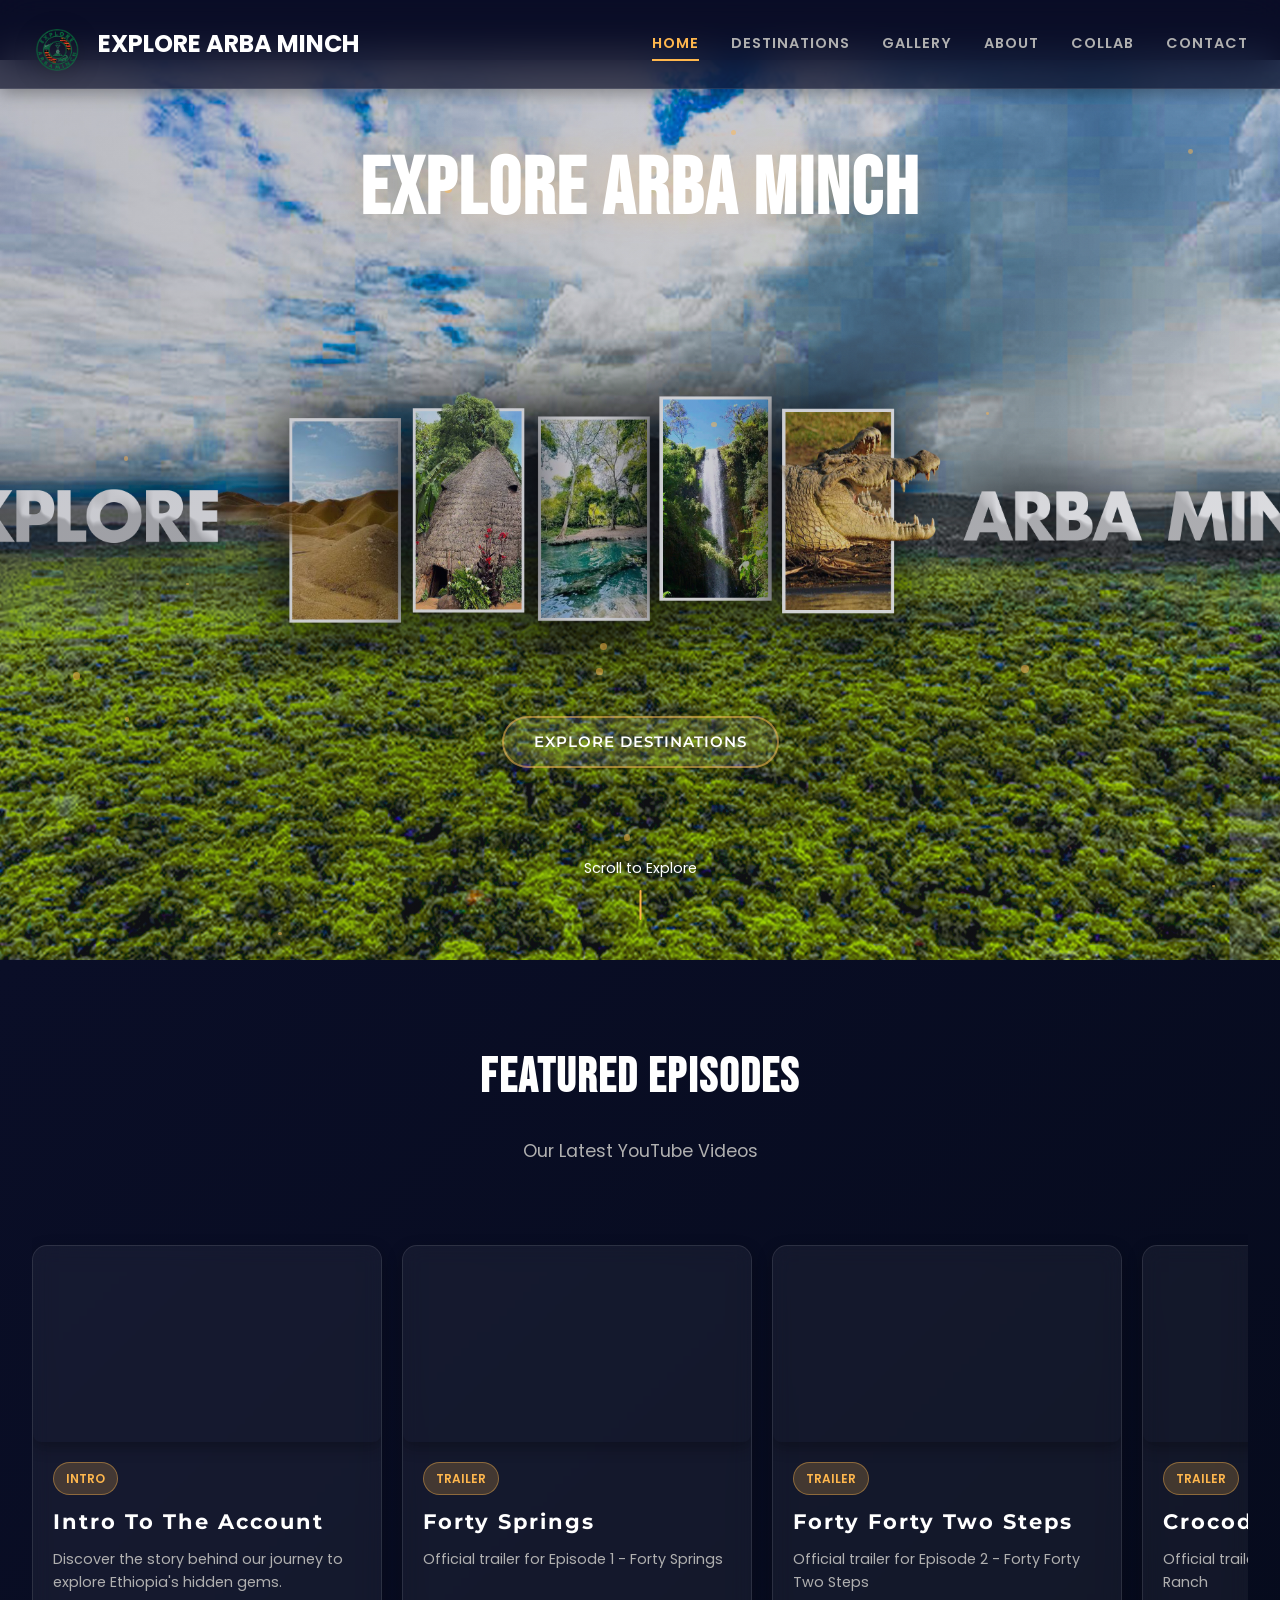
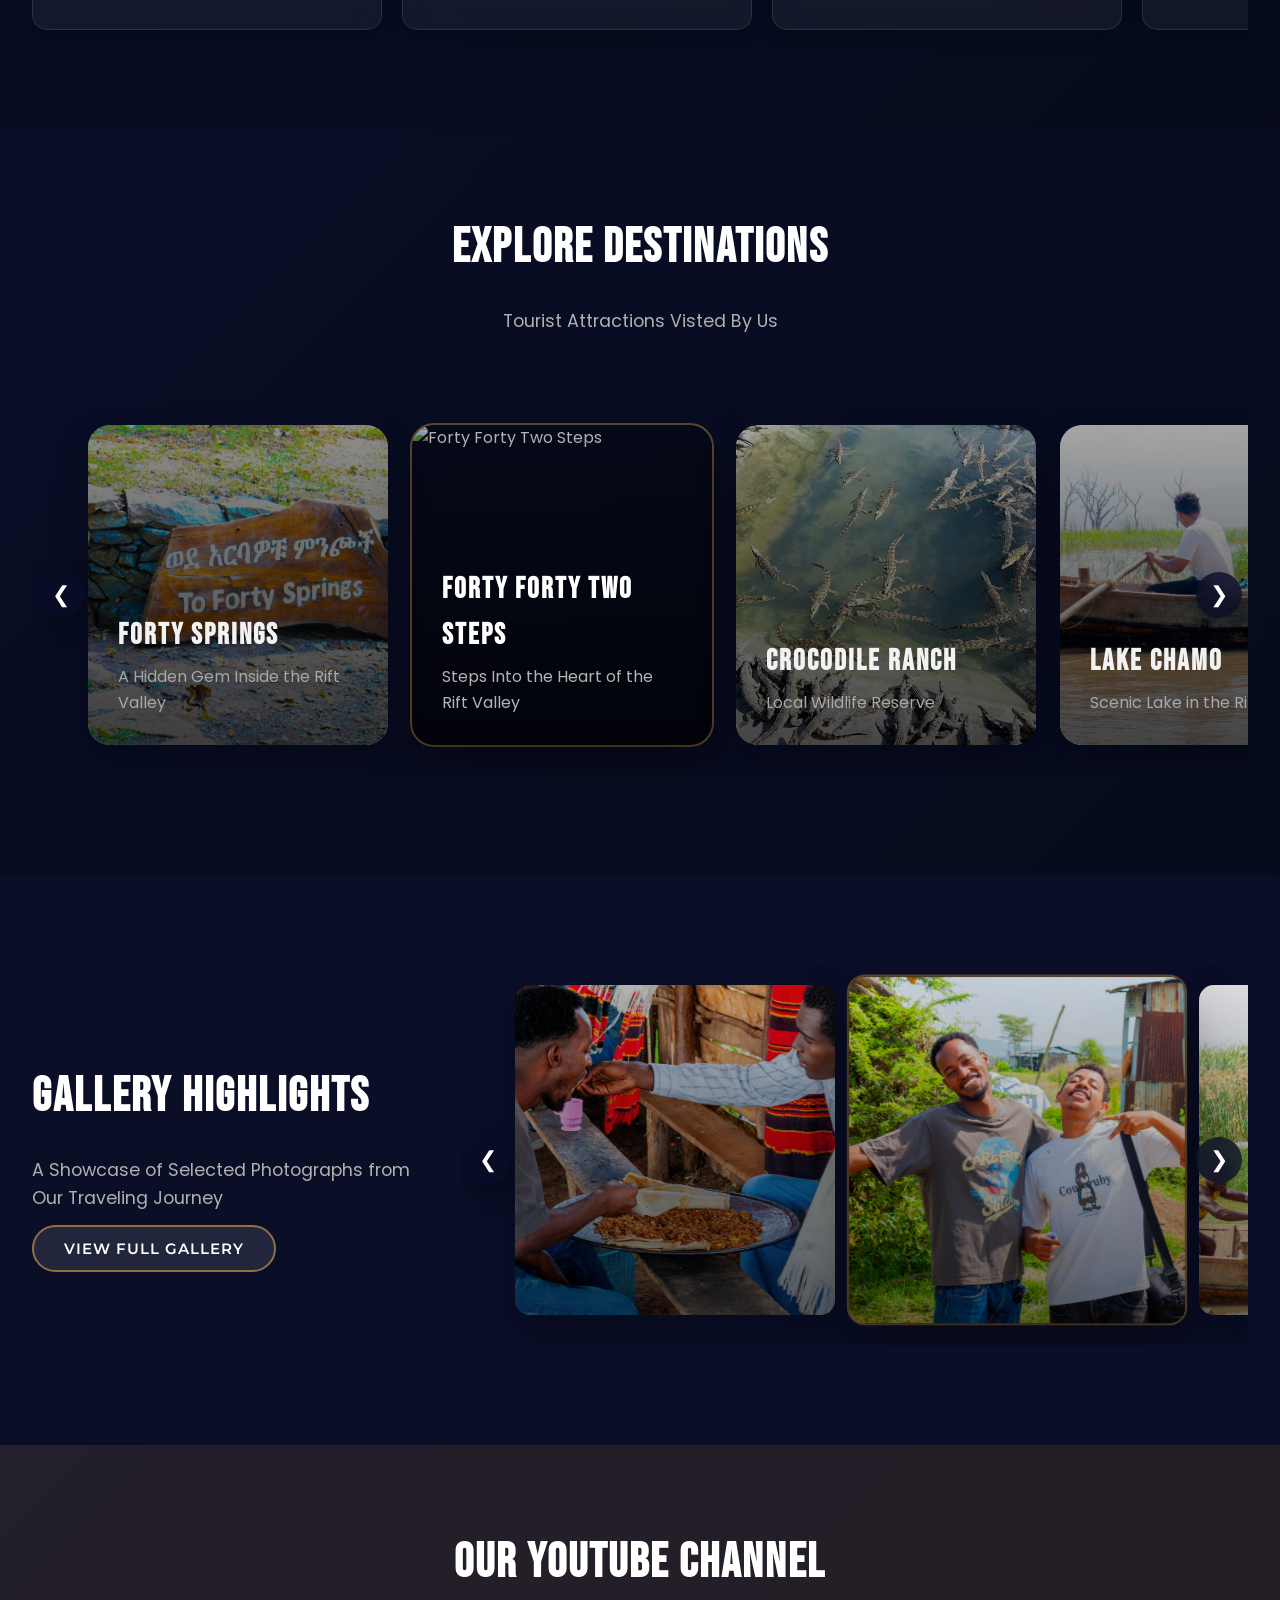
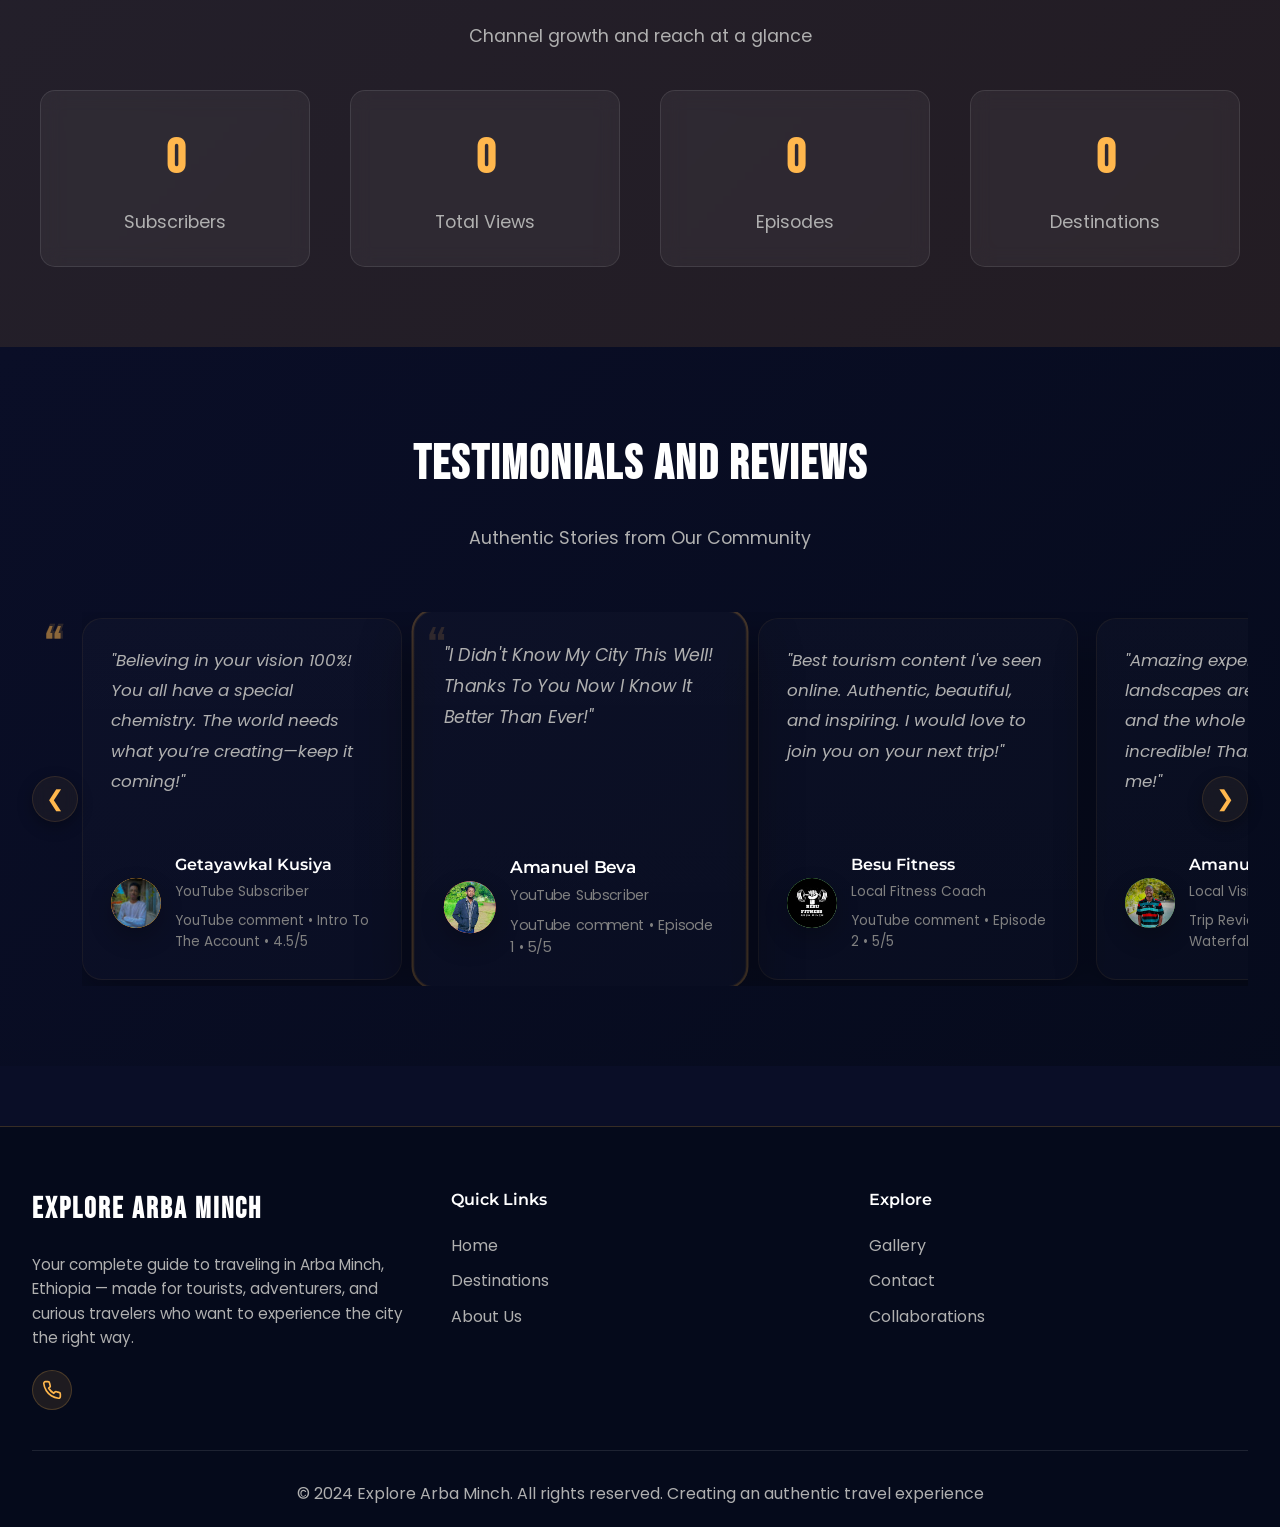
==== index.html @ 8d868759 "initial commit" ====
<!DOCTYPE html>
<html lang="en">
<head>
    <meta charset="UTF-8">
    <meta name="viewport" content="width=device-width, initial-scale=1.0">
    <title>Explore Arba Minch - Ethiopia's Hidden Paradise</title>
    <link href="https://fonts.googleapis.com/css2?family=Poppins:wght@300;400;500;600;700;800&family=Montserrat:wght@300;400;600;700;800&family=Bebas+Neue&display=swap" rel="stylesheet">
    <link rel="stylesheet" href="style.css">
</head>
<body>
    <!-- Navigation Bar -->
    <nav class="navbar">
        <div class="nav-container">
            <div class="nav-brand">
                <span class="brand-icon"><img src="images/logo.png" alt="Explore Arba Minch" class="brand-logo"></span>
                <span class="brand-text">Explore Arba Minch</span>
            </div>
            <div class="nav-menu" id="navMenu">
                <a href="index.html" class="nav-link active" data-page="home">Home</a>
                <a href="destinations.html" class="nav-link" data-page="destinations">Destinations</a>
                <a href="gallery.html" class="nav-link" data-page="gallery">Gallery</a>
                <a href="about.html" class="nav-link" data-page="about">About</a>
                <a href="collab.html" class="nav-link" data-page="collab">Collab</a>
                <a href="contact.html" class="nav-link" data-page="contact">Contact</a>
            </div>
            <div class="hamburger" id="hamburger">
                <span></span>
                <span></span>
                <span></span>
            </div>
        </div>
    </nav>

    <!-- Scroll Progress Bar -->
    <div class="scroll-progress"></div>

    <!-- Hero Section -->
    <section class="hero">
        <div class="hero-slideshow" id="heroSlideshow">
            <div class="hero-slide" style="background-image: url('images/bg.jpg');"></div>
        </div>
        <div class="hero-overlay"></div>
        <div class="hero-particles" id="particles"></div>
        <div class="hero-content">
            <h1 class="hero-title">EXPLORE ARBA MINCH</h1>
            <p class="hero-subtitle">Discover Ethiopia's Hidden Paradise</p>
            <div class="hero-buttons">
                <a href="destinations.html" class="btn btn-secondary">Explore Destinations</a>
            </div>
            <div class="scroll-indicator">
                <span>Scroll to Explore</span>
                <div class="scroll-arrow"></div>
            </div>
        </div>
    </section>

    <!-- Featured Episodes Section -->
    <section class="featured-episodes">
        <div class="section-header">
            <h2>Featured Episodes</h2>
            <p>Our Latest YouTube Videos</p>
        </div>
        <div class="episodes-carousel" id="episodesCarousel">
            <div class="episode-card">
                <div class="video-embed">
                    <iframe loading="lazy" src="https://www.youtube.com/embed/IT4nlXMEXCw?rel=0" title="Episode 1" frameborder="0" allow="accelerometer; autoplay; clipboard-write; encrypted-media; gyroscope; picture-in-picture" allowfullscreen></iframe>
                </div>
                <div class="episode-info">
                    <span class="badge">Intro</span>
                    <h3>Intro To The Account</h3>
                    <p>Discover the story behind our journey to explore Ethiopia's hidden gems.</p>
                </div>
            </div>
            <div class="episode-card">
                <div class="video-embed">
                    <iframe loading="lazy" src="https://www.youtube.com/embed/liPh8hTJEdg?rel=0" title="Episode 2" frameborder="0" allow="accelerometer; autoplay; clipboard-write; encrypted-media; gyroscope; picture-in-picture" allowfullscreen></iframe>
                </div>
                <div class="episode-info">
                    <span class="badge">Trailer</span>
                    <h3>Forty Springs</h3>
                    <p>Official trailer for Episode 1 - Forty Springs</p>
                </div>
            </div>
            <div class="episode-card">
                <div class="video-embed">
                    <iframe loading="lazy" src="https://www.youtube.com/embed/HHaPt8r_g3o?rel=0" title="Episode 3" frameborder="0" allow="accelerometer; autoplay; clipboard-write; encrypted-media; gyroscope; picture-in-picture" allowfullscreen></iframe>
                </div>
                <div class="episode-info">
                    <span class="badge">Trailer</span>
                    <h3>Forty Forty Two Steps</h3>
                    <p>Official trailer for Episode 2 - Forty Forty Two Steps</p>
                </div>
            </div>
            <div class="episode-card">
                <div class="video-embed">
                    <iframe loading="lazy" src="https://www.youtube.com/embed/gLgspNyh8-A?rel=0" title="Episode 4" frameborder="0" allow="accelerometer; autoplay; clipboard-write; encrypted-media; gyroscope; picture-in-picture" allowfullscreen></iframe>
                </div>
                <div class="episode-info">
                    <span class="badge">Trailer</span>
                    <h3>Crocodile Ranch</h3>
                    <p>Official trailer for Episode 3 - Crocodile Ranch</p>
                </div>
            </div>
        </div>
    </section>

    <!-- Destinations Preview Section -->
    <section class="destinations-preview">
        <div class="section-header">
            <h2>Explore Destinations</h2>
            <p>Tourist Attractions Visted By Us</p>
        </div>
        <div class="destinations-viewport">
            <button class="destination-nav destination-nav-prev" id="destinationPrev" aria-label="Previous destination">&#10094;</button>
            <div class="destinations-grid" id="destinationsGrid">
                <a href="destinations.html#forty-springs" class="destination-card" data-destination="Forty-Springs">
                    <div class="destination-image">
                        <img src="/images/ep1.jpg" alt="Forty Springs">
                    </div>
                    <div class="destination-overlay">
                        <h3>Forty Springs</h3>
                        <p>A Hidden Gem Inside the Rift Valley</p>
                    </div>
                </a>
                <a href="destinations.html#forty-forty-two-steps" class="destination-card" data-destination="Forty-Forty-Two-Steps">
                    <div class="destination-image">
                        <img src="/images/ep2.jpg" alt="Forty Forty Two Steps">
                    </div>
                    <div class="destination-overlay">
                        <h3>Forty Forty Two Steps</h3>
                        <p>Steps Into the Heart of the Rift Valley</p>
                    </div>
                </a>
                <a href="destinations.html#crocodile-ranch" class="destination-card" data-destination="crocodile-ranch">
                    <div class="destination-image">
                        <img src="/images/ep3.jpg" alt="Crocodile Ranch">
                    </div>
                    <div class="destination-overlay">
                        <h3>Crocodile Ranch</h3>
                        <p>Local Wildlife Reserve</p>
                    </div>
                </a>
                <a href="destinations.html#lake-chamo" class="destination-card" data-destination="lake-chamo">
                    <div class="destination-image">
                        <img src="/images/ep4.jpg" alt="Lake Chamo">
                    </div>
                    <div class="destination-overlay">
                        <h3>Lake Chamo</h3>
                        <p>Scenic Lake in the Rift Valley</p>
                    </div>
                </a>
                <a href="destinations.html#dorsso-waterfall" class="destination-card" data-destination="dorsso-waterfall">
                    <div class="destination-image">
                        <img src="/images/ep5.jpg" alt="Dorsso Waterfall">
                    </div>
                    <div class="destination-overlay">
                        <h3>Dorsso Waterfall</h3>
                        <p>Breathtaking Waterfall in the Rift Valley</p>
                    </div>
                </a>
                <div class="destination-card destination-coming-soon" data-destination="coming-soon">
                    <div class="destination-image destination-coming-soon-inner">
                        <div class="coming-soon-badge">Coming Soon</div>
                        <h3>New Destinations</h3>
                        <p>More places are being explored and added next.</p>
                    </div>
                </div>
            </div>
            <button class="destination-nav destination-nav-next" id="destinationNext" aria-label="Next destination">&#10095;</button>
        </div>
    </section>

    <!-- Gallery Preview Section -->
    <section class="gallery-preview">
        <div class="gallery-preview-layout">
            <div class="gallery-preview-copy">
                <div class="section-header section-header-left">
                    <h2>Gallery Highlights</h2>
                    <p>A Showcase of Selected Photographs from Our Traveling Journey</p>
                </div>
                <div class="gallery-link gallery-link-left">
                    <a href="gallery.html" class="btn btn-secondary">View Full Gallery</a>
                </div>
            </div>
            <div class="gallery-viewport">
                <button class="gallery-nav gallery-nav-prev" id="galleryPrev" aria-label="Previous photo">&#10094;</button>
                <div class="gallery-showcase" id="galleryShowcase">
                    <div class="gallery-item">
                        <img src="/images/gallery/a.jpg" alt="Gallery 1">
                    </div>
                    <div class="gallery-item">
                        <img src="/images/gallery/b.jpg" alt="Gallery 2">
                    </div>
                    <div class="gallery-item">
                        <img src="/images/gallery/c.jpg" alt="Gallery 3">
                    </div>
                    <div class="gallery-item">
                        <img src="/images/gallery/d.jpg" alt="Gallery 4">
                    </div>
                    <div class="gallery-item">
                        <img src="/images/gallery/e.jpg" alt="Gallery 5">
                    </div>
                    <div class="gallery-item">
                        <img src="/images/gallery/f.jpg" alt="Gallery 6">
                    </div>
                    <div class="gallery-item">
                        <img src="/images/gallery/g.jpg" alt="Gallery 7">
                    </div>
                    <div class="gallery-item">
                        <img src="/images/gallery/h.jpg" alt="Gallery 8">
                    </div>
                    <div class="gallery-item">
                        <img src="/images/gallery/i.jpg" alt="Gallery 9">
                    </div>
                    <div class="gallery-item">
                        <img src="/images/gallery/j.jpg" alt="Gallery 10">
                    </div>
                </div>
                <button class="gallery-nav gallery-nav-next" id="galleryNext" aria-label="Next photo">&#10095;</button>
            </div>
        </div>
    </section>

    <!-- Stats Section -->
    <section class="stats">
        <div class="section-header">
            <h2>Our YouTube Channel</h2>
            <p>Channel growth and reach at a glance</p>
        </div>
        <div class="stats-container">
            <div class="stat-card">
                <div class="stat-number" data-target="393">0</div>
                <p>Subscribers</p>
            </div>
            <div class="stat-card">
                <div class="stat-number" data-target="4811">0</div>
                <p>Total Views</p>
            </div>
            <div class="stat-card">
                <div class="stat-number" data-target="3">0</div>
                <p>Episodes</p>
            </div>
            <div class="stat-card">
                <div class="stat-number" data-target="3">0</div>
                <p>Destinations</p>
            </div>
        </div>
    </section>

    <!-- Testimonials Section -->
    <section class="testimonials">
        <div class="section-header">
            <h2>Testimonials and Reviews</h2>
            <p>Authentic Stories from Our Community</p>
        </div>
        <div class="testimonials-viewport">
            <button class="testimonials-nav testimonials-nav-prev" id="testimonialsPrev" aria-label="Previous testimonial">&#10094;</button>
            <div class="testimonials-carousel" id="testimonialsCarousel">
                <div class="testimonial-card">
                    <div class="testimonial-content">
                        <p>"Believing in your vision 100%! You all have a special chemistry. The world needs what you’re creating—keep it coming!"</p>
                    </div>
                    <div class="testimonial-author">
                        <div class="author-avatar avatar-gold">
                            <img src="/images/authors/c1.jpg" alt="Getayawkal Kusiya" class="author-photo" onerror="this.style.display='none'">
                        </div>
                        <div class="author-info">
                            <h4>Getayawkal Kusiya</h4>
                            <span class="author-role">YouTube Subscriber</span>
                            <span class="testimonial-meta">YouTube comment • Intro To The Account • 4.5/5</span>
                        </div>
                    </div>
                </div>
                <div class="testimonial-card">
                    <div class="testimonial-content">
                        <p>"I Didn't Know My City This Well! Thanks To You Now I Know It Better Than Ever!"</p>
                    </div>
                    <div class="testimonial-author">
                        <div class="author-avatar avatar-coral">
                            <img src="/images/authors/c2.jpg" alt="Amanuel Beva" class="author-photo" onerror="this.style.display='none'">
                        </div>
                        <div class="author-info">
                            <h4>Amanuel Beva</h4>
                            <span class="author-role">YouTube Subscriber</span>
                            <span class="testimonial-meta">YouTube comment • Episode 1 • 5/5</span>
                        </div>
                    </div>
                </div>
                <div class="testimonial-card">
                    <div class="testimonial-content">
                        <p>"Best tourism content I've seen online. Authentic, beautiful, and inspiring. I would love to join you on your next trip!"</p>
                    </div>
                    <div class="testimonial-author">
                        <div class="author-avatar avatar-green">
                            <img src="/images/authors/c3.jpg" alt="Besu Fitness" class="author-photo" onerror="this.style.display='none'">
                        </div>
                        <div class="author-info">
                            <h4>Besu Fitness</h4>
                            <span class="author-role">Local Fitness Coach</span>
                            <span class="testimonial-meta">YouTube comment • Episode 2 • 5/5</span>
                        </div>
                    </div>
                </div>
            <div class="testimonial-card">
                    <div class="testimonial-content">
                        <p>"Amazing experience! The landscapes are breathtaking and the whole vibe was incredible! Thanks for having me!"</p>
                    </div>
                    <div class="testimonial-author">
                        <div class="author-avatar avatar-green">
                            <img src="/images/authors/c4.jpg" alt="Amanuel Paulos" class="author-photo" onerror="this.style.display='none'">
                        </div>
                        <div class="author-info">
                            <h4>Amanuel Paulos</h4>
                            <span class="author-role">Local Visitor</span>
                            <span class="testimonial-meta">Trip Review • Dorsso Waterfall • 5/5</span>
                        </div>
                    </div>
                </div>
                <div class="testimonial-card">
                    <div class="testimonial-content">
                        <p>"A Trip worth my time and money! The food, the snacks, the photos, the people, the place and everything else was perfect! Thanks for the amazing experience!"</p>
                    </div>
                    <div class="testimonial-author">
                        <div class="author-avatar avatar-green">
                            <img src="/images/authors/c5.jpg" alt="Tarikua Mored" class="author-photo" onerror="this.style.display='none'">
                        </div>
                        <div class="author-info">
                            <h4>Tarikua Mored</h4>
                            <span class="author-role">Local Visitor</span>
                            <span class="testimonial-meta">Trip Review • Dorsso Waterfall • 5/5</span>
                        </div>
                    </div>
                </div>
                <div class="testimonial-card">
                    <div class="testimonial-content">
                        <p>and many more</p>
                    </div>
                </div>
                </div>
            <button class="testimonials-nav testimonials-nav-next" id="testimonialsNext" aria-label="Next testimonial">&#10095;</button>
        </div>
    </section>

    <!-- Footer -->
    <footer class="footer">
        <div class="footer-content">
            <div class="footer-section">
                <h3>Explore Arba Minch</h3>
                <p>Your complete guide to traveling in Arba Minch, Ethiopia — made for tourists, adventurers, and curious travelers who want to experience the city the right way.</p>
                <div class="social-icons">
                    <a href="tel:+251936913118" class="social-icon" aria-label="Phone" title="Phone">
                        <svg viewBox="0 0 24 24" fill="none" stroke="currentColor" stroke-width="2">
                            <path d="M22 16.92v3a2 2 0 01-2.18 2 19.79 19.79 0 01-8.63-3.07 19.5 19.5 0 01-6-6 19.79 19.79 0 01-3.07-8.67A2 2 0 014.11 2h3a2 2 0 012 1.72 12.84 12.84 0 00.7 2.81 2 2 0 01-.45 2.11L8.09 9.91a16 16 0 006 6l1.27-1.27a2 2 0 012.11-.45 12.84 12.84 0 002.81.7A2 2 0 0122 16.92z"></path>
                        </svg>
                    </a>
                </div>
            </div>
            <div class="footer-section">
                <h4>Quick Links</h4>
                <ul>
                    <li><a href="index.html">Home</a></li>
                    <li><a href="destinations.html">Destinations</a></li>
                    <li><a href="about.html">About Us</a></li>
                </ul>
            </div>
            <div class="footer-section">
                <h4>Explore</h4>
                <ul>
                    <li><a href="gallery.html">Gallery</a></li>
                    <li><a href="contact.html">Contact</a></li>
                    <li><a href="collab.html">Collaborations</a></li>
                </ul>
            </div>
            <!-- Newsletter removed -->
        </div>
        <div class="footer-bottom">
            <p>&copy; 2024 Explore Arba Minch. All rights reserved. Creating an authentic travel experience</p>
        </div>
    </footer>

    <script src="script.js"></script>
</body>
</html>
---- style.css ----
/* ===========================
   GLOBAL STYLES & VARIABLES
   =========================== */

* {
    margin: 0;
    padding: 0;
    box-sizing: border-box;
}

:root {
    --primary-color: #FFB74D;
    --secondary-color: #FF9800;
    --accent-color: #FFD54F;
    --dark-bg: #0a0e27;
    --darker-bg: #050a1a;
    --card-bg: rgba(255, 255, 255, 0.05);
    --card-border: rgba(255, 255, 255, 0.1);
    --text-primary: #ffffff;
    --text-secondary: #b0b0b0;
    --text-muted: #808080;
    --shadow-sm: 0 5px 15px rgba(0, 0, 0, 0.3);
    --shadow-md: 0 10px 30px rgba(0, 0, 0, 0.4);
    --shadow-lg: 0 20px 50px rgba(0, 0, 0, 0.5);
    --glow-sm: 0 0 10px rgba(255, 183, 77, 0.3);
    --glow-md: 0 0 20px rgba(255, 183, 77, 0.5);
}

html {
    scroll-behavior: smooth;
}

body {
    font-family: 'Poppins', sans-serif;
    background-color: var(--dark-bg);
    color: var(--text-primary);
    overflow-x: hidden;
    line-height: 1.6;
}

/* ===========================
   TYPOGRAPHY
   =========================== */

h1, h2, h3 {
    font-family: 'Bebas Neue', serif;
    font-weight: 700;
    letter-spacing: 2px;
}

h1 {
    font-size: 4rem;
    text-transform: uppercase;
}

h2 {
    font-size: 3rem;
    text-transform: uppercase;
}

h3 {
    font-size: 1.8rem;
}

h4, h5, h6 {
    font-family: 'Montserrat', sans-serif;
    font-weight: 600;
}

p {
    font-family: 'Poppins', sans-serif;
    font-size: 1rem;
    color: var(--text-secondary);
}

/* ===========================
   BUTTONS
   =========================== */

.btn {
    padding: 12px 30px;
    border: none;
    border-radius: 50px;
    font-weight: 600;
    cursor: pointer;
    transition: all 0.3s ease;
    font-family: 'Montserrat', sans-serif;
    font-size: 0.95rem;
    text-transform: uppercase;
    letter-spacing: 1px;
    text-decoration: none;
}

.btn-primary {
    background: linear-gradient(135deg, var(--primary-color), var(--secondary-color));
    color: #000;
    box-shadow: var(--glow-md);
}

.btn-primary:hover {
    transform: translateY(-2px);
    box-shadow: 0 0 30px rgba(255, 183, 77, 0.7);
}

.btn-secondary {
    background: rgba(255, 255, 255, 0.1);
    color: var(--text-primary);
    border: 2px solid rgba(255, 183, 77, 0.5);
    backdrop-filter: blur(10px);
}

.btn-secondary:hover {
    background: rgba(255, 183, 77, 0.2);
    border-color: var(--primary-color);
    box-shadow: var(--glow-md);
}

.btn-large {
    padding: 15px 40px;
    font-size: 1.1rem;
}

/* ===========================
   NAVIGATION BAR
   =========================== */

.navbar {
    position: fixed;
    top: 0;
    left: 0;
    right: 0;
    z-index: 1000;
    background: rgba(10, 14, 39, 0.7);
    backdrop-filter: blur(20px);
    border-bottom: 1px solid rgba(255, 255, 255, 0.1);
    transition: all 0.3s ease;
    box-shadow: var(--shadow-sm);
}

.navbar.scroll-active {
    background: rgba(10, 14, 39, 0.9);
    box-shadow: var(--shadow-md);
    padding: 10px 0;
}

.nav-container {
    max-width: 1400px;
    margin: 0 auto;
    padding: 1rem 2rem;
    display: flex;
    justify-content: space-between;
    align-items: center;
}

.nav-brand {
    display: flex;
    align-items: center;
    gap: 10px;
    font-size: 1.5rem;
    font-weight: 700;
    color: var(--text-primary);
    text-transform: uppercase;
}

.brand-icon {
    display: flex;
    align-items: center;
    justify-content: center;
    flex-shrink: 0;
    width: 56px;
    height: 56px;
}

.brand-logo {
    display: block;
    width: 56px;
    height: 56px;
    object-fit: contain;
    transition: transform 0.3s ease, filter 0.3s ease;
    transform-origin: center;
    filter: drop-shadow(0 4px 12px rgba(0, 0, 0, 0.45));
}

.nav-brand:hover .brand-logo {
    transform: scale(1.08);
    filter: drop-shadow(0 0 14px rgba(255, 183, 77, 0.55));
}

.brand-text {
    line-height: 1;
    display: inline-flex;
    align-items: center;
}

.nav-menu {
    display: flex;
    gap: 2rem;
    list-style: none;
}

.nav-link {
    color: var(--text-secondary);
    text-decoration: none;
    font-weight: 600;
    font-size: 0.9rem;
    transition: all 0.3s ease;
    text-transform: uppercase;
    letter-spacing: 1px;
    position: relative;
}

.nav-link::after {
    content: '';
    position: absolute;
    bottom: -5px;
    left: 0;
    width: 0;
    height: 2px;
    background: var(--primary-color);
    transition: width 0.3s ease;
}

.nav-link:hover::after,
.nav-link.active::after {
    width: 100%;
}

.nav-link:hover,
.nav-link.active {
    color: var(--primary-color);
}

.hamburger {
    display: none;
    flex-direction: column;
    cursor: pointer;
    gap: 5px;
}

.hamburger span {
    width: 25px;
    height: 3px;
    background: var(--text-primary);
    border-radius: 3px;
    transition: all 0.3s ease;
}

.hamburger.active span:nth-child(1) {
    transform: rotate(45deg) translateY(10px);
}

.hamburger.active span:nth-child(2) {
    opacity: 0;
}

.hamburger.active span:nth-child(3) {
    transform: rotate(-45deg) translateY(-10px);
}

/* ===========================
   SCROLL PROGRESS
   =========================== */

.scroll-progress {
    position: fixed;
    top: 0;
    left: 0;
    height: 3px;
    background: linear-gradient(90deg, var(--primary-color), var(--secondary-color));
    width: 0%;
    z-index: 999;
    transition: width 0.2s ease;
    box-shadow: var(--glow-md);
}

/* ===========================
   HERO SECTION
   =========================== */

.hero {
    position: relative;
    height: 100vh;
    display: flex;
    align-items: center;
    justify-content: center;
    overflow: hidden;
    margin-top: 60px;
}

.hero-slideshow {
    position: absolute;
    width: 100%;
    height: 100%;
    top: 0;
    left: 0;
    z-index: -2;
}

.hero-slide {
    position: absolute;
    width: 100%;
    height: 100%;
    background-size: cover;
    background-position: center;
    opacity: 0;
    transition: opacity 1s ease-in-out;
}

.hero-slide.active {
    opacity: 1;
}

/* subtle ken-burns effect for single hero image */
.hero-slide {
    animation: kenburns 20s ease-in-out infinite alternate;
}

@keyframes kenburns {
    from { transform: scale(1) translateY(0); }
    to { transform: scale(1.06) translateY(-2%); }
}

.hero-overlay {
    position: absolute;
    top: 0;
    left: 0;
    width: 100%;
    height: 100%;
    /* lighter overlay so image remains visible */
    background: linear-gradient(135deg, rgba(10, 14, 39, 0.25), rgba(10, 14, 39, 0.12));
    z-index: -1;
}

/* Responsive video embed used in featured episodes */
.video-embed {
    position: relative;
    width: 100%;
    padding-bottom: 56.25%;
    height: 0;
    overflow: hidden;
    border-radius: 8px;
    box-shadow: var(--shadow-sm);
}

.video-embed iframe {
    position: absolute;
    top: 0;
    left: 0;
    width: 100%;
    height: 100%;
    border: 0;
}

.hero-particles {
    position: absolute;
    width: 100%;
    height: 100%;
    z-index: 1;
}

.particle {
    position: absolute;
    width: 4px;
    height: 4px;
    background: rgba(255, 183, 77, 0.5);
    border-radius: 50%;
    animation: float 20s infinite ease-in-out;
}

@keyframes float {
    0%, 100% {
        transform: translateY(0) translateX(0);
        opacity: 0;
    }
    50% {
        opacity: 1;
    }
}

.hero-content {
    text-align: center;
    z-index: 10;
    animation: fadeInUp 1s ease-out;
    display: flex;
    flex-direction: column;
    align-items: center;
}

.hero-title {
    font-size: 5rem;
    margin-bottom: 12px;
    margin-top: -14vh;
    text-transform: uppercase;
    text-shadow: 0 0 30px rgba(255, 183, 77, 0.3);
    animation: slideInDown 0.8s ease-out;
}

.hero-subtitle {
    display: none;
    font-size: 1.8rem;
    color: var(--text-secondary);
    margin-top: 30vh;
    margin-bottom: 40px;
    animation: slideInUp 0.8s ease-out 0.2s both;
}

.hero-buttons {
    display: flex;
    gap: 20px;
    justify-content: center;
    flex-wrap: wrap;
    margin-top: 50vh;
    animation: slideInUp 0.8s ease-out 0.4s both;
}

.scroll-indicator {
    position: absolute;
    bottom: 40px;
    left: 50%;
    transform: translateX(-50%);
    text-align: center;
    animation: bounce 2s infinite;
}

@media (max-width: 768px) {
    .hero-title {
        margin-top: -8vh;
        font-size: 3rem;
    }
    .hero-subtitle {
        margin-top: 18vh;
        font-size: 1rem;
    }
    .hero-buttons {
        margin-top: 28vh;
    }
    .scroll-indicator {
        bottom: 24px;
    }
}

.scroll-indicator span {
    display: block;
    font-size: 0.9rem;
    margin-bottom: 10px;
}

.scroll-arrow {
    width: 2px;
    height: 30px;
    background: var(--primary-color);
    margin: 0 auto;
    border-radius: 2px;
}

@keyframes bounce {
    0%, 100% {
        transform: translateX(-50%) translateY(0);
    }
    50% {
        transform: translateX(-50%) translateY(10px);
    }
}

/* ===========================
   SECTION STYLING
   =========================== */

section {
    padding: 80px 2rem;
}

.section-header {
    text-align: center;
    margin-bottom: 60px;
}

.section-header h2 {
    margin-bottom: 20px;
    animation: fadeInUp 0.8s ease-out;
}

.section-header p {
    font-size: 1.1rem;
    color: var(--text-secondary);
    animation: fadeInUp 0.8s ease-out 0.1s both;
}

/* ===========================
   FEATURED EPISODES SECTION
   =========================== */

.featured-episodes {
    background: linear-gradient(135deg, rgba(10, 14, 39, 0.8), rgba(5, 10, 26, 0.8));
}

.episodes-carousel,
.shorts-carousel {
    display: flex;
    gap: 20px;
    overflow-x: auto;
    padding: 20px;
    scroll-behavior: smooth;
    scroll-snap-type: x mandatory;
    -webkit-overflow-scrolling: touch;
}

.episodes-carousel::-webkit-scrollbar {
    height: 6px;
}

.episodes-carousel::-webkit-scrollbar-track {
    background: rgba(255, 255, 255, 0.05);
    border-radius: 10px;
}

.episodes-carousel::-webkit-scrollbar-thumb {
    background: var(--primary-color);
    border-radius: 10px;
}

.episode-card,
.short-card {
    flex: 0 0 auto;
    scroll-snap-align: start;
    transition: all 0.3s ease;
}

.episode-card {
    width: 350px;
    background: var(--card-bg);
    backdrop-filter: blur(10px);
    border: 1px solid var(--card-border);
    border-radius: 15px;
    overflow: hidden;
    box-shadow: var(--shadow-sm);
    transition: all 0.3s ease;
}

.episode-card:hover {
    transform: translateY(-10px);
    box-shadow: var(--glow-md);
    border-color: var(--primary-color);
}

.episode-thumbnail {
    position: relative;
    overflow: hidden;
    height: 200px;
}

.episode-thumbnail img {
    width: 100%;
    height: 100%;
    object-fit: cover;
    transition: transform 0.3s ease;
}

.episode-card:hover .episode-thumbnail img {
    transform: scale(1.1);
}

.episode-overlay {
    position: absolute;
    top: 0;
    left: 0;
    width: 100%;
    height: 100%;
    background: rgba(0, 0, 0, 0.5);
    display: flex;
    align-items: center;
    justify-content: center;
    opacity: 0;
    transition: opacity 0.3s ease;
}

.episode-card:hover .episode-overlay {
    opacity: 1;
}

.play-btn {
    width: 60px;
    height: 60px;
    background: linear-gradient(135deg, var(--primary-color), var(--secondary-color));
    border: none;
    border-radius: 50%;
    color: #000;
    font-size: 1.5rem;
    cursor: pointer;
    transition: all 0.3s ease;
    display: flex;
    align-items: center;
    justify-content: center;
    box-shadow: var(--glow-md);
}

.play-btn:hover {
    transform: scale(1.1);
    box-shadow: 0 0 40px rgba(255, 183, 77, 0.8);
}

.episode-info {
    padding: 20px;
}

.badge {
    display: inline-block;
    padding: 6px 12px;
    background: rgba(255, 183, 77, 0.2);
    color: var(--primary-color);
    border-radius: 20px;
    font-size: 0.75rem;
    font-weight: 600;
    text-transform: uppercase;
    margin-bottom: 10px;
    border: 1px solid rgba(255, 183, 77, 0.4);
}

.badge.featured {
    background: rgba(255, 183, 77, 0.3);
    border-color: var(--primary-color);
}

.badge.trending {
    background: rgba(255, 107, 107, 0.2);
    color: #FF6B6B;
    border-color: #FF6B6B;
}

.episode-card h3 {
    font-size: 1.3rem;
    margin-bottom: 10px;
    text-transform: none;
    font-family: 'Montserrat', sans-serif;
}

.episode-card p {
    font-size: 0.9rem;
    margin-bottom: 15px;
}

.episode-duration {
    display: block;
    font-size: 0.85rem;
    color: var(--text-muted);
}

/* ===========================
   FEATURED SHORTS SECTION
   =========================== */

.featured-shorts {
    background: var(--dark-bg);
}

.short-card {
    width: 280px;
    background: var(--card-bg);
    backdrop-filter: blur(10px);
    border: 1px solid var(--card-border);
    border-radius: 15px;
    overflow: hidden;
    transition: all 0.3s ease;
}

.short-card:hover {
    transform: translateY(-10px);
    box-shadow: var(--glow-md);
    border-color: var(--primary-color);
}

.short-thumbnail {
    position: relative;
    overflow: hidden;
    height: 450px;
    background: #000;
}

.short-thumbnail img {
    width: 100%;
    height: 100%;
    object-fit: cover;
    transition: transform 0.3s ease;
}

.short-card:hover .short-thumbnail img {
    transform: scale(1.05);
}

.short-overlay {
    position: absolute;
    top: 0;
    left: 0;
    width: 100%;
    height: 100%;
    background: rgba(0, 0, 0, 0.5);
    display: flex;
    align-items: center;
    justify-content: center;
    opacity: 0;
    transition: opacity 0.3s ease;
}

.short-card:hover .short-overlay {
    opacity: 1;
}

.short-info {
    padding: 15px;
}

.short-info h3 {
    font-size: 1rem;
    margin-top: 10px;
    text-transform: none;
    font-family: 'Montserrat', sans-serif;
}

/* ===========================
   DESTINATIONS PREVIEW
   =========================== */

.destinations-preview {
    background: linear-gradient(135deg, rgba(10, 14, 39, 0.8), rgba(5, 10, 26, 0.8));
}

.destinations-viewport {
    position: relative;
    overflow: hidden;
    padding: 10px 0 20px;
}

.destinations-grid {
    display: flex;
    gap: 24px;
    align-items: stretch;
    overflow-x: auto;
    scroll-behavior: smooth;
    -webkit-overflow-scrolling: touch;
    padding: 20px 56px 30px;
    scrollbar-width: none;
    -ms-overflow-style: none;
}

.destinations-grid::-webkit-scrollbar {
    display: none;
}

.destination-card {
    flex: 0 0 300px;
    position: relative;
    overflow: hidden;
    border-radius: 22px;
    height: 320px;
    cursor: pointer;
    transition: transform 0.35s ease, box-shadow 0.35s ease, filter 0.35s ease;
    box-shadow: 0 14px 35px rgba(0, 0, 0, 0.28);
    filter: saturate(0.9) brightness(0.95);
    display: flex;
    text-decoration: none;
    color: inherit;
}

.destination-card.is-selected {
    transform: scale(1.04);
    filter: saturate(1.08) brightness(1.02);
    box-shadow: 0 22px 48px rgba(0, 0, 0, 0.42), 0 0 0 2px rgba(255, 183, 77, 0.35);
}

.destination-image {
    width: 100%;
    height: 100%;
}

.destination-image img {
    width: 100%;
    height: 100%;
    object-fit: cover;
    transition: transform 0.3s ease;
}

.destination-card:hover .destination-image img {
    transform: scale(1.1);
}

.destination-nav {
    position: absolute;
    top: 50%;
    transform: translateY(-50%);
    width: 46px;
    height: 46px;
    border: none;
    border-radius: 50%;
    background: rgba(10, 14, 39, 0.78);
    color: var(--text-primary);
    font-size: 1.4rem;
    line-height: 1;
    cursor: pointer;
    z-index: 6;
    backdrop-filter: blur(8px);
    box-shadow: 0 10px 24px rgba(0, 0, 0, 0.28);
    transition: transform 0.25s ease, background 0.25s ease, box-shadow 0.25s ease;
}

.destination-nav:hover {
    background: rgba(255, 183, 77, 0.9);
    color: #000;
    transform: translateY(-50%) scale(1.08);
    box-shadow: 0 0 24px rgba(255, 183, 77, 0.42);
}

.destination-nav-prev {
    left: 6px;
}

.destination-nav-next {
    right: 6px;
}

@media (max-width: 480px) {
    .destinations-grid {
        padding-left: 44px;
        padding-right: 44px;
        gap: 16px;
    }

    .destination-card {
        flex-basis: 240px;
        height: 290px;
    }

    .destination-nav {
        width: 40px;
        height: 40px;
        font-size: 1.15rem;
    }
}

@media (max-width: 768px) {
    .destinations-grid {
        gap: 16px;
    }

    .destination-card {
        flex-basis: 250px;
        height: 290px;
    }
}

.destination-overlay {
    position: absolute;
    top: 0;
    left: 0;
    width: 100%;
    height: 100%;
    background: linear-gradient(180deg, rgba(0,0,0,0.3), rgba(0,0,0,0.7));
    display: flex;
    flex-direction: column;
    align-items: flex-start;
    justify-content: flex-end;
    padding: 30px;
    transition: all 0.3s ease;
}

.destination-card:hover .destination-overlay {
    background: linear-gradient(180deg, rgba(0,0,0,0.4), rgba(0,0,0,0.9));
}

.destination-overlay h3 {
    font-size: 1.8rem;
    margin-bottom: 5px;
}

.destination-overlay p {
    font-size: 1rem;
}

.destination-coming-soon {
    border: 1px dashed rgba(255, 183, 77, 0.45);
    background: linear-gradient(135deg, rgba(255, 183, 77, 0.14), rgba(10, 14, 39, 0.85));
}

.destination-coming-soon-inner {
    position: relative;
    display: flex;
    flex-direction: column;
    justify-content: center;
    align-items: flex-start;
    padding: 30px;
    background: radial-gradient(circle at top left, rgba(255, 183, 77, 0.2), transparent 55%);
}

.coming-soon-badge {
    display: inline-flex;
    align-items: center;
    padding: 7px 12px;
    border-radius: 999px;
    background: rgba(255, 183, 77, 0.18);
    color: var(--primary-color);
    font-size: 0.72rem;
    font-weight: 700;
    letter-spacing: 1px;
    text-transform: uppercase;
    margin-bottom: 18px;
    border: 1px solid rgba(255, 183, 77, 0.35);
}

.destination-coming-soon-inner h3 {
    font-size: 2rem;
    margin-bottom: 10px;
    text-transform: uppercase;
}

.destination-coming-soon-inner p {
    color: var(--text-secondary);
    max-width: 220px;
    line-height: 1.6;
}

.destination-coming-soon-overlay {
    background: linear-gradient(180deg, rgba(0,0,0,0.25), rgba(0,0,0,0.78));
}

/* ===========================
   GALLERY PREVIEW
   =========================== */

.gallery-preview {
    background: var(--dark-bg);
}

.gallery-preview-layout {
    display: grid;
    grid-template-columns: minmax(260px, 0.9fr) minmax(0, 1.8fr);
    gap: 32px;
    align-items: center;
}

.gallery-preview-copy {
    display: flex;
    flex-direction: column;
    align-items: flex-start;
    justify-content: center;
    gap: 24px;
}

.section-header-left {
    text-align: left;
    margin-bottom: 0;
}

.gallery-viewport {
    position: relative;
    overflow: hidden;
    padding: 10px 0 20px;
    min-width: 0;
}

.gallery-showcase {
    display: flex;
    gap: 22px;
    overflow-x: auto;
    padding: 20px 56px 30px;
    scroll-behavior: smooth;
    -webkit-overflow-scrolling: touch;
    scrollbar-width: none;
    -ms-overflow-style: none;
}

.gallery-showcase::-webkit-scrollbar {
    display: none;
}

.gallery-nav {
    position: absolute;
    top: 50%;
    transform: translateY(-50%);
    width: 46px;
    height: 46px;
    border: none;
    border-radius: 50%;
    background: rgba(10, 14, 39, 0.78);
    color: var(--text-primary);
    font-size: 1.4rem;
    line-height: 1;
    cursor: pointer;
    z-index: 6;
    backdrop-filter: blur(8px);
    box-shadow: 0 10px 24px rgba(0, 0, 0, 0.28);
    transition: transform 0.25s ease, background 0.25s ease, box-shadow 0.25s ease;
}

.gallery-nav:hover {
    background: rgba(255, 183, 77, 0.9);
    color: #000;
    transform: translateY(-50%) scale(1.08);
    box-shadow: 0 0 24px rgba(255, 183, 77, 0.42);
}

.gallery-nav-prev {
    left: 6px;
}

.gallery-nav-next {
    right: 6px;
}

.gallery-item {
    flex: 0 0 320px;
    height: 330px;
    border-radius: 22px;
    overflow: hidden;
    transition: transform 0.35s ease, box-shadow 0.35s ease, filter 0.35s ease;
    cursor: pointer;
    position: relative;
    box-shadow: 0 14px 35px rgba(0, 0, 0, 0.28);
    filter: saturate(0.9) brightness(0.96);
}

.gallery-item.is-selected {
    transform: scale(1.05);
    box-shadow: 0 24px 52px rgba(0, 0, 0, 0.42), 0 0 0 2px rgba(255, 183, 77, 0.35);
    filter: saturate(1.05) brightness(1.02);
    z-index: 3;
}

.gallery-item img {
    width: 100%;
    height: 100%;
    object-fit: cover;
    transition: transform 0.3s ease;
}

.gallery-item:hover img {
    transform: scale(1.1);
}

.gallery-item::after {
    content: '';
    position: absolute;
    inset: 0;
    background: linear-gradient(180deg, rgba(0,0,0,0.08), rgba(0,0,0,0.55));
    pointer-events: none;
}

.gallery-link {
    text-align: center;
    margin-top: 40px;
}

.gallery-link-left {
    margin-top: 0;
}

@media (max-width: 768px) {
    .gallery-preview-layout {
        grid-template-columns: 1fr;
        gap: 24px;
    }

    .gallery-preview-copy {
        align-items: flex-start;
    }

    .gallery-showcase {
        gap: 16px;
        padding-left: 44px;
        padding-right: 44px;
    }

    .gallery-item {
        flex-basis: 250px;
        height: 280px;
    }

    .gallery-nav {
        width: 40px;
        height: 40px;
        font-size: 1.15rem;
    }
}

@media (max-width: 480px) {
    .gallery-item {
        flex-basis: 220px;
        height: 250px;
    }
}

/* ===========================
   STATS SECTION
   =========================== */

.stats {
    background: linear-gradient(135deg, rgba(255, 183, 77, 0.1), rgba(255, 152, 0, 0.1));
    padding: 80px 2rem;
}

.stats .section-header {
    margin-bottom: 40px;
}

.stats-container {
    max-width: 1200px;
    margin: 0 auto;
    display: grid;
    grid-template-columns: repeat(auto-fit, minmax(250px, 1fr));
    gap: 40px;
}

.stat-card {
    text-align: center;
    padding: 30px;
    background: var(--card-bg);
    backdrop-filter: blur(10px);
    border: 1px solid var(--card-border);
    border-radius: 15px;
    transition: all 0.3s ease;
}

.stat-card:hover {
    transform: translateY(-5px);
    box-shadow: var(--glow-md);
    border-color: var(--primary-color);
}

.stat-number {
    font-size: 3rem;
    font-weight: 700;
    color: var(--primary-color);
    margin-bottom: 10px;
    font-family: 'Bebas Neue', serif;
}

.stat-card p {
    font-size: 1.1rem;
}

/* ===========================
   TESTIMONIALS SECTION
   =========================== */

.testimonials {
    background: linear-gradient(135deg, rgba(10, 14, 39, 0.8), rgba(5, 10, 26, 0.8));
}

.testimonials-viewport {
    position: relative;
}

.testimonials-carousel {
    display: flex;
    gap: 24px;
    overflow-x: auto;
    margin-left: 50px;
    padding: 20px 150px 30px; /* push cards farther from the side controls */
    scroll-snap-type: x mandatory;
    scroll-behavior: smooth;
    -webkit-overflow-scrolling: touch;
    scrollbar-width: none;
    -ms-overflow-style: none;
}

.testimonials-carousel::-webkit-scrollbar {
    display: none;
}

.testimonials-nav {
    position: absolute;
    top: 50%;
    transform: translateY(-50%);
    width: 46px;
    height: 46px;
    border: none;
    border-radius: 50%;
    background: rgba(10, 14, 39, 0.78);
    color: var(--text-primary);
    font-size: 1.4rem;
    line-height: 1;
    cursor: pointer;
    z-index: 6;
    backdrop-filter: blur(8px);
    box-shadow: 0 10px 24px rgba(0, 0, 0, 0.28);
    transition: transform 0.25s ease, background 0.25s ease, box-shadow 0.25s ease;
}

.testimonials-nav:hover {
    background: rgba(255, 183, 77, 0.9);
    color: #000;
    transform: translateY(-50%) scale(1.08);
    box-shadow: 0 0 24px rgba(255, 183, 77, 0.42);
}

.testimonials-nav-prev {
    left: 0%;
}

.testimonials-nav-next {
    right: 0%;
}

/* Partner modal image sizing and neutral filter handling */
.partner-modal-logo img,
.partner-modal-image {
    display: block;
    max-width: 240px;
    width: 100%;
    height: auto;
    margin: 0 auto;
    object-fit: contain;
    filter: none;
    transition: filter 0.2s ease, transform 0.2s ease;
}

/* Ensure the partners track doesn't show overflow artifacts during wrapping */
.partners-carousel-track {
    will-change: scroll-position;
}

/* Continuous partners scroll animation */
.partners-carousel-track.partners-carousel-animate {
    display: flex;
    align-items: center;
    gap: 24px;
    animation: partnersScroll var(--partners-scroll-duration, 20s) linear infinite;
}

@keyframes partnersScroll {
    from { transform: translateX(0); }
    to { transform: translateX(calc(-1 * var(--partners-scroll-width, 1000px))); }
}

/* Partner modal: white background and dark text */
.partner-modal-dialog {
    background: linear-gradient(180deg, #ffffff 0%, #f7f8fc 100%);
    color: #111111;
    border-radius: 18px;
    padding: 30px;
    max-width: 680px;
    margin: 48px auto;
    box-shadow: 0 30px 80px rgba(20,20,20,0.42);
}

.partner-modal .partner-modal-close {
    color: #222;
    background: transparent;
    font-size: 26px;
}

.partner-modal .partner-modal-kicker,
.partner-modal .partner-modal-subtitle,
.partner-modal .partner-modal-body {
    color: #ffffff;
}

/* Improved partner modal layout */
.partner-modal {
    position: fixed;
    inset: 0;
    display: none;
    align-items: center;
    justify-content: center;
    z-index: 3000;
}
.partner-modal.active {
    display: flex;
}
.partner-modal-backdrop {
    position: absolute;
    inset: 0;
    background: rgba(6,8,15,0.6);
    backdrop-filter: blur(6px);
}
.partner-modal-dialog {
    position: relative;
    z-index: 3;
    width: min(92%, 760px);
}
.partner-modal-dialog {
    font-family: 'Montserrat', sans-serif;
    color: #111111;
}
.partner-modal-close {
    position: absolute;
    right: 12px;
    top: 8px;
    background: transparent;
    border: none;
    font-size: 28px;
    color: #222;
    cursor: pointer;
}
.partner-modal-logo {
    display: flex;
    align-items: center;
    justify-content: center;
    width: 140px;
    height: 140px;
    border-radius: 18px;
    background: linear-gradient(180deg, #f6f7fb 0%, #eceff6 100%);
    margin: 0 auto 18px auto;
}
.partner-modal-kicker {
    text-transform: uppercase;
    font-size: 0.78rem;
    color: #6b7280;
    letter-spacing: 1px;
    margin-bottom: 8px;
    font-weight: 700;
}
.partner-modal-dialog h3 {
    color: #111111;
    font-size: 1.75rem;
    margin: 8px 0 10px 0;
    line-height: 1.2;
    font-weight: 800;
}
.partner-modal-subtitle {
    display: inline-block;
    color: #4b5563;
    font-size: 1.02rem;
    margin-bottom: 12px;
    font-weight: 700;
    padding: 6px 10px;
    border-radius: 8px;
    background: rgba(17, 24, 39, 0.04);
}
.partner-modal-body {
    color: #374151;
    line-height: 1.7;
    font-size: 1.02rem;
    max-height: 52vh;
    overflow: auto;
    padding-right: 6px;
}

/* make scrollbar visible and subtle inside modal body */
.partner-modal-body::-webkit-scrollbar {
    width: 10px;
}
.partner-modal-body::-webkit-scrollbar-thumb {
    background: rgba(17, 24, 39, 0.18);
    border-radius: 999px;
}

@media (max-width: 680px) {
    .partner-modal-logo { width: 110px; height: 110px; }
    .partner-modal-dialog { padding: 20px; }
}

/* ===========================
   PARTNERS SHOWCASE REDESIGN
   =========================== */

.partners-showcase {
    width: 100vw;
    margin-left: calc(50% - 50vw);
    padding: 90px 0 96px;
    overflow: hidden;
    position: relative;
    background:
        radial-gradient(circle at top left, rgba(255, 183, 77, 0.08), transparent 34%),
        radial-gradient(circle at bottom right, rgba(255, 152, 0, 0.06), transparent 28%),
        linear-gradient(180deg, rgba(10, 14, 39, 0.78), rgba(5, 10, 26, 0.92));
}

.partners-showcase .partners-header {
    max-width: 1200px;
    margin: 0 auto 28px;
    padding: 0 clamp(1rem, 4vw, 3rem);
}

.partners-showcase .partners-header .section-kicker {
    display: inline-flex;
    align-items: center;
    gap: 10px;
    margin-bottom: 14px;
    padding: 7px 14px;
    border-radius: 999px;
    background: rgba(255, 183, 77, 0.12);
    color: var(--primary-color);
    border: 1px solid rgba(255, 183, 77, 0.18);
    font-size: 0.78rem;
    letter-spacing: 1.8px;
    text-transform: uppercase;
    font-weight: 700;
}

.partners-showcase .partners-header h2 {
    margin-bottom: 14px;
    color: #ffffff;
}

.partners-showcase .partners-header p:last-child {
    max-width: 760px;
    margin: 0 auto;
    color: rgba(255, 255, 255, 0.78);
}

.partners-showcase-viewport {
    width: min(100%, 1260px);
    margin: 0 auto;
    overflow: hidden;
    position: relative;
    padding: 8px clamp(1rem, 4vw, 3rem) 18px;
}

.partners-showcase .partners-carousel-track {
    display: flex;
    flex-wrap: nowrap;
    align-items: stretch;
    gap: 0;
    width: max-content;
    min-width: 100%;
    padding: 0;
    overflow: visible;
    scroll-snap-type: none;
    animation: partnerMarquee var(--partner-marquee-duration, 18s) linear infinite;
    will-change: transform;
    transform: translate3d(0, 0, 0);
}

@keyframes partnerMarquee {
    from {
        transform: translate3d(0, 0, 0);
    }
    to {
        transform: translate3d(-50%, 0, 0);
    }
}

.partners-showcase .partner-card {
    flex: 0 0 25%;
    max-width: 25%;
    min-width: 25%;
    padding: 0 8px;
    background: transparent;
    border: 0;
    box-shadow: none;
    text-align: left;
    cursor: pointer;
    display: flex;
    flex-direction: column;
    align-items: center;
    justify-content: center;
    gap: 14px;
}

.partners-showcase .partner-card-button {
    appearance: none;
}

.partners-showcase .partner-logo.partner-logo--transparent {
    width: 100%;
    display: flex;
    align-items: center;
    justify-content: center;
    min-height: 148px;
    padding: 0;
    background: transparent;
    border: 0;
    box-shadow: none;
    border-radius: 0;
}

.partners-showcase .partner-logo.partner-logo--transparent img {
    display: block;
    width: 100%;
    max-width: 260px;
    max-height: 166px;
    object-fit: contain;
    filter: none;
}

.partners-showcase .partner-card-copy {
    position: relative;
    z-index: 1;
    text-align: center;
}

.partners-showcase .partner-card-copy h3 {
    margin-bottom: 6px;
    font-size: 1.42rem;
    text-transform: none;
    letter-spacing: 0.4px;
    color: #ffffff;
}

.partners-showcase .partner-card-copy p {
    color: rgba(255, 255, 255, 0.76);
    font-size: 1.03rem;
}

.partners-showcase .partner-card:hover .partner-logo.partner-logo--transparent img,
.partners-showcase .partner-card:focus-visible .partner-logo.partner-logo--transparent img {
    transform: scale(1.04);
}

.partners-showcase .partner-card:focus-visible {
    outline: none;
}

@media (max-width: 1200px) {
    .partners-showcase .partner-card {
        flex-basis: 50%;
        max-width: 50%;
        min-width: 50%;
        padding: 0 6px;
    }
}

@media (max-width: 720px) {
    .partners-showcase {
        padding: 74px 0 82px;
    }

    .partners-showcase .partners-header {
        padding-inline: 1rem;
        margin-bottom: 22px;
    }

    .partners-showcase .partner-card {
        flex-basis: 25%;
        max-width: 25%;
        min-width: 25%;
        padding: 0 8px;
    }

    .partners-showcase .partners-carousel-track .partner-card {
        min-width: 25%;
        max-width: 25%;
    }
}

@media (max-width: 480px) {
    .partners-showcase .partner-card {
        flex-basis: 25%;
        max-width: 25%;
        min-width: 25%;
        padding: 0 20px;
    }

    .partners-showcase .partners-carousel-track .partner-card {
        min-width: 37.5%;
        max-width: 100%;
    }

    .partners-showcase .partner-card-copy h3 {
        font-size: 1.42rem;
    }
    .partners-showcase .partner-logo.partner-logo--transparent {
        min-height: 128px;
    }

    .partners-showcase .partner-logo.partner-logo--transparent img {
        max-width: 300px;
        max-height: 140px;
    }
}

.testimonial-card.is-selected {
    transform: scale(1.04);
    box-shadow: 0 24px 52px rgba(0, 0, 0, 0.42), 0 0 0 2px rgba(255, 183, 77, 0.25);
}

.testimonial-card:hover {
    transform: translateY(-5px);
    box-shadow: var(--glow-md);
    border-color: var(--primary-color);
}

.testimonial-content p {
    font-size: 1rem;
    margin-bottom: 25px;
    font-style: italic;
}

.testimonial-author {
    display: flex;
    gap: 15px;
    align-items: center;
}

.author-avatar {
    width: 54px;
    height: 54px;
    border-radius: 50%;
    display: flex;
    align-items: center;
    justify-content: center;
    overflow: hidden;
    flex-shrink: 0;
    box-shadow: 0 10px 22px rgba(0, 0, 0, 0.25);
}

.author-upload-icon {
    width: 24px;
    height: 24px;
    display: inline-flex;
    color: rgba(255, 255, 255, 0.95);
}

.author-upload-icon svg {
    width: 100%;
    height: 100%;
}

.avatar-gold {
    background: linear-gradient(135deg, #FFB74D, #FF9800);
}

.avatar-coral {
    background: linear-gradient(135deg, #FF6B6B, #FF8E72);
}

.avatar-green {
    background: linear-gradient(135deg, #4CAF50, #81C784);
}

.avatar-sand {
    background: linear-gradient(135deg, #D7B377, #F2D29D);
}

.avatar-blue {
    background: linear-gradient(135deg, #4D96FF, #72C6FF);
}

.author-avatar {
    width: 50px;
    height: 50px;
    border-radius: 50%;
    flex-shrink: 0;
}

.author-info h4 {
    font-size: 1rem;
    margin-bottom: 3px;
}

.author-info span {
    font-size: 0.85rem;
    color: var(--text-muted);
}

.author-photo {
    width: 100%;
    height: 100%;
    object-fit: cover;
    display: block;
}

.testimonial-meta {
    display: block;
    margin-top: 6px;
    font-size: 0.8rem;
    color: var(--text-secondary);
}

@media (max-width: 768px) {
    .testimonials-carousel {
        padding-left: 84px;
        padding-right: 84px;
        gap: 16px;
    }

    .testimonial-card {
        width: 320px;
    }

    .testimonials-nav {
        width: 40px;
        height: 40px;
        font-size: 1.15rem;
    }
}

@media (max-width: 480px) {
    .testimonial-card {
        width: 280px;
        padding: 24px;
    }
}

/* ===========================
   FOOTER
   =========================== */

.footer {
    background: rgba(5, 10, 26, 0.9);
    border-top: 1px solid rgba(255, 183, 77, 0.2);
    padding: 60px 2rem 20px;
    margin-top: 60px;
}

.footer-content {
    max-width: 1400px;
    margin: 0 auto;
    display: grid;
    grid-template-columns: repeat(auto-fit, minmax(250px, 1fr));
    gap: 40px;
    margin-bottom: 40px;
}

.footer-section h3,
.footer-section h4 {
    margin-bottom: 20px;
    color: var(--text-primary);
}

.footer-section p {
    font-size: 0.95rem;
    margin-bottom: 20px;
}

.social-icons {
    display: flex;
    gap: 15px;
}

.social-icon {
    width: 40px;
    height: 40px;
    display: flex;
    align-items: center;
    justify-content: center;
    background: rgba(255, 183, 77, 0.1);
    border: 1px solid rgba(255, 183, 77, 0.2);
    border-radius: 50%;
    color: var(--primary-color);
    transition: all 0.3s ease;
    cursor: pointer;
    text-decoration: none;
}

.social-icon:hover {
    background: var(--primary-color);
    color: #000;
    box-shadow: var(--glow-md);
}

.social-icon svg {
    width: 20px;
    height: 20px;
    stroke: currentColor;
}

.footer-section ul {
    list-style: none;
}

.footer-section ul li {
    margin-bottom: 10px;
}

.footer-section ul li a {
    color: var(--text-secondary);
    text-decoration: none;
    transition: all 0.3s ease;
}

.footer-section ul li a:hover {
    color: var(--primary-color);
}

.newsletter-form {
    display: flex;
    gap: 10px;
}

.newsletter-form input {
    flex: 1;
    padding: 10px 15px;
    background: rgba(255, 255, 255, 0.1);
    border: 1px solid rgba(255, 183, 77, 0.3);
    color: var(--text-primary);
    border-radius: 25px;
    font-family: 'Poppins', sans-serif;
    transition: all 0.3s ease;
}

.newsletter-form input::placeholder {
    color: var(--text-muted);
}

.newsletter-form input:focus {
    outline: none;
    background: rgba(255, 183, 77, 0.1);
    border-color: var(--primary-color);
    box-shadow: var(--glow-sm);
}

.newsletter-form button {
    padding: 10px 20px;
}

.footer-bottom {
    text-align: center;
    padding-top: 30px;
    border-top: 1px solid rgba(255, 255, 255, 0.1);
    color: var(--text-muted);
    font-size: 0.9rem;
}

/* ===========================
   PAGE-SPECIFIC STYLES
   =========================== */

.page-hero {
    height: 400px;
    display: flex;
    align-items: center;
    justify-content: center;
    position: relative;
    overflow: hidden;
    margin-top: 60px;
}

.hero-bg {
    position: absolute;
    width: 100%;
    height: 100%;
    background-size: cover;
    background-position: center;
    z-index: -2;
}

.page-hero .hero-overlay {
    background: linear-gradient(135deg, rgba(10, 14, 39, 0.85), rgba(10, 14, 39, 0.6));
}

.page-hero .hero-content {
    text-align: center;
}

.page-hero h1 {
    font-size: 3.5rem;
    margin-bottom: 15px;
}

.page-hero p {
    font-size: 1.3rem;
}

/* ===========================
   EPISODES PAGE
   =========================== */

.featured-episode-page {
    background: linear-gradient(135deg, rgba(10, 14, 39, 0.8), rgba(5, 10, 26, 0.8));
    padding: 60px 2rem;
}

.featured-banner {
    position: relative;
    height: 500px;
    border-radius: 20px;
    overflow: hidden;
    max-width: 1200px;
    margin: 0 auto;
}

.banner-image {
    position: absolute;
    width: 100%;
    height: 100%;
    z-index: -1;
}

.banner-image img {
    width: 100%;
    height: 100%;
    object-fit: cover;
}

.banner-overlay {
    position: absolute;
    width: 100%;
    height: 100%;
    background: linear-gradient(135deg, rgba(0,0,0,0.6), rgba(0,0,0,0.4));
}

.banner-content {
    position: relative;
    padding: 60px;
    display: flex;
    flex-direction: column;
    justify-content: flex-end;
    height: 100%;
    color: white;
}

.banner-content h2 {
    font-size: 2.5rem;
    margin-bottom: 20px;
}

.banner-content p {
    font-size: 1.1rem;
    margin-bottom: 30px;
}

.banner-meta {
    display: flex;
    gap: 30px;
    margin-bottom: 30px;
    font-size: 1rem;
}

/* ===========================
   CATEGORY FILTER
   =========================== */

.category-filter {
    display: flex;
    gap: 15px;
    justify-content: center;
    margin-bottom: 40px;
    flex-wrap: wrap;
}

.filter-btn {
    padding: 10px 25px;
    background: transparent;
    border: 2px solid rgba(255, 183, 77, 0.3);
    color: var(--text-secondary);
    border-radius: 25px;
    cursor: pointer;
    font-weight: 600;
    text-transform: uppercase;
    font-size: 0.85rem;
    transition: all 0.3s ease;
    font-family: 'Montserrat', sans-serif;
}

.filter-btn:hover,
.filter-btn.active {
    background: linear-gradient(135deg, var(--primary-color), var(--secondary-color));
    color: #000;
    border-color: var(--primary-color);
    box-shadow: var(--glow-md);
}

/* ===========================
   EPISODES GRID
   =========================== */

.episodes-grid {
    display: grid;
    grid-template-columns: repeat(auto-fill, minmax(400px, 1fr));
    gap: 30px;
    max-width: 1400px;
    margin: 0 auto;
}

.episode-card-large {
    background: var(--card-bg);
    backdrop-filter: blur(10px);
    border: 1px solid var(--card-border);
    border-radius: 15px;
    overflow: hidden;
    transition: all 0.3s ease;
    display: flex;
    flex-direction: column;
}

.episode-card-large:hover {
    transform: translateY(-10px);
    box-shadow: var(--glow-md);
    border-color: var(--primary-color);
}

.episode-thumbnail-large {
    position: relative;
    overflow: hidden;
    height: 250px;
}

.episode-thumbnail-large img {
    width: 100%;
    height: 100%;
    object-fit: cover;
    transition: transform 0.3s ease;
}

.episode-card-large:hover .episode-thumbnail-large img {
    transform: scale(1.1);
}

.episode-play-overlay {
    position: absolute;
    top: 0;
    left: 0;
    width: 100%;
    height: 100%;
    background: rgba(0, 0, 0, 0.5);
    display: flex;
    align-items: center;
    justify-content: center;
    opacity: 0;
    transition: opacity 0.3s ease;
}

.episode-card-large:hover .episode-play-overlay {
    opacity: 1;
}

.play-btn-large {
    width: 80px;
    height: 80px;
    background: linear-gradient(135deg, var(--primary-color), var(--secondary-color));
    border: none;
    border-radius: 50%;
    color: #000;
    font-size: 2rem;
    cursor: pointer;
    transition: all 0.3s ease;
    display: flex;
    align-items: center;
    justify-content: center;
    box-shadow: var(--glow-md);
}

.play-btn-large:hover {
    transform: scale(1.1);
    box-shadow: 0 0 50px rgba(255, 183, 77, 0.8);
}

.episode-details {
    padding: 25px;
    flex: 1;
    display: flex;
    flex-direction: column;
}

.episode-badges {
    display: flex;
    gap: 10px;
    margin-bottom: 15px;
    flex-wrap: wrap;
}

.episode-details h3 {
    font-size: 1.4rem;
    margin-bottom: 10px;
    text-transform: none;
}

.episode-details p {
    flex: 1;
    font-size: 0.95rem;
    margin-bottom: 20px;
}

.episode-footer {
    display: flex;
    justify-content: space-between;
    font-size: 0.9rem;
    color: var(--text-muted);
}

/* ===========================
   SHORTS PAGE STYLES
   =========================== */

.shorts-page {
    max-width: 1400px;
    margin: 0 auto;
}

.shorts-category {
    margin-bottom: 80px;
}

.category-title {
    display: flex;
    justify-content: space-between;
    align-items: center;
    margin-bottom: 40px;
    flex-wrap: wrap;
    gap: 20px;
}

.category-title h2 {
    margin: 0;
}

.category-title span {
    font-size: 1rem;
    color: var(--text-secondary);
}

.trend-indicator {
    color: #FF6B6B;
    font-weight: 600;
}

.shorts-grid {
    display: grid;
    grid-template-columns: repeat(auto-fill, minmax(300px, 1fr));
    gap: 25px;
}

.short-card-page {
    background: var(--card-bg);
    backdrop-filter: blur(10px);
    border: 1px solid var(--card-border);
    border-radius: 15px;
    overflow: hidden;
    transition: all 0.3s ease;
}

.short-card-page:hover {
    transform: translateY(-5px);
    box-shadow: var(--glow-md);
    border-color: var(--primary-color);
}

.short-video-container {
    position: relative;
    height: 450px;
    overflow: hidden;
    background: #000;
}

.short-video-container img {
    width: 100%;
    height: 100%;
    object-fit: cover;
    transition: transform 0.3s ease;
}

.short-card-page:hover .short-video-container img {
    transform: scale(1.05);
}

.short-overlay-page {
    position: absolute;
    top: 0;
    left: 0;
    width: 100%;
    height: 100%;
    background: rgba(0, 0, 0, 0.5);
    display: flex;
    align-items: center;
    justify-content: center;
    opacity: 0;
    transition: opacity 0.3s ease;
}

.short-card-page:hover .short-overlay-page {
    opacity: 1;
}

.play-btn-short {
    width: 70px;
    height: 70px;
    background: linear-gradient(135deg, var(--primary-color), var(--secondary-color));
    border: none;
    border-radius: 50%;
    color: #000;
    font-size: 1.8rem;
    cursor: pointer;
    transition: all 0.3s ease;
    display: flex;
    align-items: center;
    justify-content: center;
    box-shadow: var(--glow-md);
}

.short-duration {
    position: absolute;
    bottom: 10px;
    right: 10px;
    background: rgba(0, 0, 0, 0.7);
    padding: 5px 10px;
    border-radius: 5px;
    font-size: 0.8rem;
    font-weight: 600;
}

.short-info-page {
    padding: 20px;
}

.short-info-page h3 {
    font-size: 1.1rem;
    margin-bottom: 8px;
    text-transform: none;
}

.short-info-page p {
    font-size: 0.9rem;
    color: var(--text-muted);
}

/* ===========================
   DESTINATIONS PAGE
   =========================== */

.destinations-section {
    max-width: 1400px;
    margin: 0 auto;
}

.destination-detail {
    margin-bottom: 100px;
    animation: fadeInUp 0.8s ease-out;
}

.destination-hero-section {
    position: relative;
    height: 400px;
    border-radius: 20px;
    overflow: hidden;
    margin-bottom: 40px;
}

.destination-hero-image {
    position: absolute;
    width: 100%;
    height: 100%;
    background-size: cover;
    background-position: center;
    z-index: -1;
}

.destination-hero-overlay {
    position: absolute;
    width: 100%;
    height: 100%;
    background: linear-gradient(135deg, rgba(0,0,0,0.5), rgba(0,0,0,0.3));
}

.destination-hero-content {
    position: relative;
    height: 100%;
    display: flex;
    flex-direction: column;
    justify-content: flex-end;
    padding: 50px;
}

.destination-hero-content h2 {
    font-size: 2.5rem;
    margin-bottom: 10px;
}

.destination-hero-content p {
    font-size: 1.2rem;
}

.destination-info-panel {
    background: var(--card-bg);
    backdrop-filter: blur(10px);
    border: 1px solid var(--card-border);
    padding: 40px;
    border-radius: 15px;
    margin-bottom: 40px;
}

.info-content h3 {
    margin-bottom: 20px;
}

.info-content > p {
    margin-bottom: 30px;
    line-height: 1.8;
}

.destination-facts {
    display: grid;
    grid-template-columns: repeat(auto-fit, minmax(150px, 1fr));
    gap: 20px;
    margin-bottom: 40px;
    padding: 30px 0;
    border-top: 1px solid rgba(255, 255, 255, 0.1);
    border-bottom: 1px solid rgba(255, 255, 255, 0.1);
}

.fact {
    display: flex;
    flex-direction: column;
}

.fact-label {
    font-size: 0.85rem;
    color: var(--text-muted);
    text-transform: uppercase;
    margin-bottom: 5px;
}

.fact-value {
    font-size: 1.3rem;
    color: var(--primary-color);
    font-weight: 600;
}

.info-content h4 {
    margin-bottom: 15px;
    margin-top: 20px;
}

.activities-list {
    list-style: none;
    display: grid;
    grid-template-columns: repeat(auto-fit, minmax(150px, 1fr));
    gap: 15px;
}

.activities-list li {
    padding: 10px 15px;
    background: rgba(255, 183, 77, 0.1);
    border-left: 3px solid var(--primary-color);
    border-radius: 5px;
}

.destination-gallery {
    margin-top: 40px;
    position: relative;
}

.destination-gallery .gallery-preview {
    display: grid;
    grid-template-columns: repeat(auto-fit, minmax(250px, 1fr));
    gap: 20px;
    grid-auto-flow: column;
    grid-auto-columns: minmax(250px, 1fr);
    overflow-x: auto;
    scroll-behavior: smooth;
    scroll-snap-type: x mandatory;
    scrollbar-width: none;
    -ms-overflow-style: none;
    padding: 0 30px;
}

.destination-gallery .gallery-preview::-webkit-scrollbar {
    display: none;
}

.destination-gallery .gallery-preview img {
    width: 100%;
    height: 250px;
    object-fit: cover;
    border-radius: 15px;
    transition: all 0.3s ease;
    cursor: pointer;
    scroll-snap-align: start;
}

.destination-gallery .gallery-preview img:hover {
    transform: scale(1.05);
    box-shadow: var(--glow-md);
}

.gallery-control {
    position: absolute;
    top: 50%;
    transform: translateY(-50%);
    width: 42px;
    height: 42px;
    border: none;
    border-radius: 50%;
    background: rgba(10, 14, 39, 0.78);
    color: var(--text-primary);
    font-size: 1.35rem;
    cursor: pointer;
    z-index: 2;
    backdrop-filter: blur(8px);
    box-shadow: 0 10px 24px rgba(0, 0, 0, 0.28);
    transition: transform 0.25s ease, background 0.25s ease, box-shadow 0.25s ease;
}

.gallery-control:hover {
    background: rgba(255, 183, 77, 0.9);
    color: #000;
    transform: translateY(-50%) scale(1.08);
    box-shadow: 0 0 24px rgba(255, 183, 77, 0.42);
}

.gallery-control-prev {
    left: -12px;
}

.gallery-control-next {
    right: -12px;
}

/* ===========================
   GALLERY PAGE
   =========================== */

.gallery-page {
    max-width: 1400px;
    margin: 0 auto;
}

.gallery-filters {
    display: flex;
    gap: 10px;
    justify-content: center;
    margin-bottom: 50px;
    flex-wrap: wrap;
}

.gallery-filter-btn {
    padding: 10px 25px;
    background: transparent;
    border: 2px solid rgba(255, 183, 77, 0.3);
    color: var(--text-secondary);
    border-radius: 25px;
    cursor: pointer;
    font-weight: 600;
    text-transform: uppercase;
    font-size: 0.85rem;
    transition: all 0.3s ease;
    font-family: 'Montserrat', sans-serif;
}

.gallery-filter-btn:hover,
.gallery-filter-btn.active {
    background: linear-gradient(135deg, var(--primary-color), var(--secondary-color));
    color: #000;
    border-color: var(--primary-color);
    box-shadow: var(--glow-md);
}

.masonry-gallery {
    display: grid;
    grid-template-columns: repeat(auto-fit, minmax(300px, 1fr));
    gap: 20px;
    grid-auto-rows: 300px;
}

.gallery-item {
    position: relative;
    overflow: hidden;
    border-radius: 15px;
    cursor: pointer;
    background: #000;
    transition: all 0.3s ease;
}

.gallery-item.large {
    grid-column: span 2;
}

.gallery-item img {
    width: 100%;
    height: 100%;
    object-fit: cover;
    transition: transform 0.3s ease;
}

.gallery-item:hover img {
    transform: scale(1.1);
}

.gallery-overlay {
    position: absolute;
    top: 0;
    left: 0;
    width: 100%;
    height: 100%;
    background: linear-gradient(135deg, rgba(0,0,0,0.3), rgba(0,0,0,0.7));
    display: flex;
    flex-direction: column;
    align-items: center;
    justify-content: center;
    opacity: 0;
    transition: opacity 0.3s ease;
}

.gallery-item:hover .gallery-overlay {
    opacity: 1;
}

.gallery-expand-btn {
    width: 50px;
    height: 50px;
    background: linear-gradient(135deg, var(--primary-color), var(--secondary-color));
    border: none;
    border-radius: 50%;
    color: #000;
    font-size: 1.8rem;
    cursor: pointer;
    transition: all 0.3s ease;
    box-shadow: var(--glow-md);
    display: flex;
    align-items: center;
    justify-content: center;
}

.gallery-expand-btn:hover {
    transform: scale(1.1);
    box-shadow: 0 0 40px rgba(255, 183, 77, 0.8);
}

.gallery-title {
    display: block;
    margin-top: 15px;
    color: var(--text-primary);
    font-size: 0.95rem;
    text-align: center;
}

/* ===========================
   LIGHTBOX
   =========================== */

.lightbox {
    display: none;
    position: fixed;
    top: 0;
    left: 0;
    width: 100%;
    height: 100%;
    background: rgba(0, 0, 0, 0.95);
    z-index: 2000;
    align-items: center;
    justify-content: center;
}

.lightbox.active {
    display: flex;
}

.lightbox-content {
    position: relative;
    width: 90%;
    max-width: 900px;
    animation: zoomIn 0.3s ease-out;
}

@keyframes zoomIn {
    from {
        transform: scale(0.8);
        opacity: 0;
    }
    to {
        transform: scale(1);
        opacity: 1;
    }
}

.lightbox-content img {
    width: 100%;
    height: auto;
    border-radius: 15px;
}

.lightbox-close {
    position: absolute;
    top: -40px;
    right: 0;
    background: none;
    border: none;
    color: var(--text-primary);
    font-size: 2.5rem;
    cursor: pointer;
    transition: all 0.3s ease;
}

.lightbox-close:hover {
    color: var(--primary-color);
}

.lightbox-prev,
.lightbox-next {
    position: absolute;
    top: 50%;
    transform: translateY(-50%);
    background: rgba(255, 183, 77, 0.2);
    border: none;
    color: var(--text-primary);
    font-size: 2rem;
    cursor: pointer;
    padding: 15px 20px;
    border-radius: 10px;
    transition: all 0.3s ease;
}

.lightbox-prev:hover,
.lightbox-next:hover {
    background: var(--primary-color);
    color: #000;
}

.lightbox-prev {
    left: -80px;
}

.lightbox-next {
    right: -80px;
}

.lightbox-caption {
    text-align: center;
    margin-top: 20px;
    color: var(--text-secondary);
    font-size: 1rem;
}

/* ===========================
   ABOUT PAGE
   =========================== */

.about-section {
    max-width: 1200px;
    margin: 0 auto;
}

.brand-story {
    background: linear-gradient(135deg, rgba(10, 14, 39, 0.8), rgba(5, 10, 26, 0.8));
}

.story-content {
    display: grid;
    grid-template-columns: minmax(0, 1.15fr) minmax(300px, 0.85fr);
    gap: 72px;
    align-items: center;
}

.story-eyebrow {
    margin-bottom: 16px;
    color: var(--primary-color);
    font-size: 0.82rem;
    font-weight: 700;
    letter-spacing: 2px;
    text-transform: uppercase;
}

.story-text h3 {
    font-size: 2rem;
    margin-bottom: 20px;
}

.story-text p {
    margin-bottom: 20px;
    line-height: 1.8;
}

.story-highlights {
    display: grid;
    grid-template-columns: 1fr 1fr;
    gap: 24px;
    margin-top: 40px;
}

.highlight {
    position: relative;
    display: flex;
    flex-direction: column;
    justify-content: flex-end;
    min-height: 220px;
    padding: 28px;
    border-radius: 24px;
    overflow: hidden;
    background: linear-gradient(145deg, rgba(255, 183, 77, 0.12), rgba(255, 255, 255, 0.03));
    border: 1px solid rgba(255, 183, 77, 0.18);
    box-shadow: var(--shadow-sm);
}

.highlight::before {
    content: '';
    position: absolute;
    inset: 0;
    background: radial-gradient(circle at top right, rgba(255, 183, 77, 0.16), transparent 45%);
    pointer-events: none;
}

.highlight-vision {
    background: linear-gradient(160deg, rgba(255, 183, 77, 0.16), rgba(255, 255, 255, 0.03));
}

.highlight-mission {
    background: linear-gradient(160deg, rgba(255, 152, 0, 0.16), rgba(255, 255, 255, 0.03));
}

.highlight h4 {
    margin-bottom: 12px;
    color: var(--primary-color);
}

.highlight-label {
    position: relative;
    z-index: 1;
    align-self: flex-start;
    display: inline-flex;
    margin-bottom: 14px;
    padding: 6px 12px;
    border-radius: 999px;
    background: rgba(10, 14, 39, 0.45);
    color: var(--text-primary);
    font-size: 0.72rem;
    font-weight: 700;
    letter-spacing: 1.8px;
    text-transform: uppercase;
}

.highlight h4,
.highlight p {
    position: relative;
    z-index: 1;
}

.story-image img {
    width: 100%;
    border-radius: 28px;
    aspect-ratio: 4 / 5;
    object-fit: cover;
    box-shadow: var(--shadow-lg);
}

/* ===========================
   TEAM SECTION
   =========================== */

.team-section {
    background: linear-gradient(180deg, rgba(10, 14, 39, 0.96), rgba(5, 10, 26, 0.98));
}

.team-grid {
    display: grid;
    grid-template-columns: repeat(2, minmax(0, 1fr));
    gap: 24px;
}

.team-card {
    position: relative;
    display: grid;
    grid-template-columns: 132px minmax(0, 1fr);
    align-items: center;
    gap: 24px;
    padding: 26px;
    background: linear-gradient(145deg, rgba(255, 255, 255, 0.06), rgba(255, 255, 255, 0.03));
    backdrop-filter: blur(14px);
    border: 1px solid rgba(255, 255, 255, 0.12);
    border-radius: 28px;
    overflow: hidden;
    transition: all 0.3s ease;
}

.team-card:hover {
    transform: translateY(-8px);
    box-shadow: 0 18px 40px rgba(0, 0, 0, 0.35);
    border-color: rgba(255, 183, 77, 0.45);
}

.team-card::before {
    content: '';
    position: absolute;
    inset: 0;
    background: radial-gradient(circle at top left, rgba(255, 183, 77, 0.12), transparent 34%);
    pointer-events: none;
}

.team-avatar-wrap {
    position: relative;
    width: 132px;
    height: 132px;
    flex-shrink: 0;
}

.team-image img {
    width: 100%;
    height: 100%;
    object-fit: cover;
    transition: transform 0.3s ease;
    border-radius: 50%;
}

.team-image {
    width: 100%;
    height: 100%;
    border-radius: 50%;
    overflow: hidden;
    border: 4px solid rgba(255, 183, 77, 0.45);
    box-shadow: 0 12px 30px rgba(0, 0, 0, 0.35);
    background: #000;
}

.team-card:hover .team-image img {
    transform: scale(1.06);
}

.team-card-index {
    position: absolute;
    right: -2px;
    bottom: 0;
    padding: 6px 10px;
    border-radius: 999px;
    background: rgba(10, 14, 39, 0.92);
    border: 1px solid rgba(255, 183, 77, 0.28);
    color: var(--primary-color);
    font-size: 0.72rem;
    font-weight: 700;
    letter-spacing: 1.5px;
}

.team-info {
    position: relative;
    z-index: 1;
    padding: 0;
}

.team-info-head {
    display: flex;
    align-items: flex-start;
    justify-content: space-between;
    gap: 16px;
}

.team-socials {
    display: flex;
    gap: 10px;
    flex-wrap: wrap;
    margin-top: 18px;
}

.team-social-icon {
    width: 40px;
    height: 40px;
    background: rgba(255, 183, 77, 0.14);
    color: var(--primary-color);
    border: 1px solid rgba(255, 183, 77, 0.18);
    border-radius: 50%;
    cursor: pointer;
    font-weight: 600;
    transition: all 0.3s ease;
    display: flex;
    align-items: center;
    justify-content: center;
    text-decoration: none;
}

.team-social-icon:hover {
    transform: scale(1.1);
    box-shadow: var(--glow-md);
}


.team-more {
    color: rgba(255, 255, 255, 0.4);
    font-size: 1.6rem;
    line-height: 1;
    letter-spacing: 0.2em;
}

.team-role {
    color: var(--primary-color);
    font-size: 0.9rem;
    text-transform: uppercase;
    margin-bottom: 12px;
    letter-spacing: 1px;
}

.team-bio {
    font-size: 0.95rem;
    max-width: 32ch;
}

/* ===========================
   TIMELINE
   =========================== */

.timeline-section {
    background: linear-gradient(135deg, rgba(10, 14, 39, 0.8), rgba(5, 10, 26, 0.8));
}

.timeline {
    max-width: 800px;
    margin: 0 auto;
    position: relative;
}

/* ===========================
   TESTIMONIALS (Premium Look)
   =========================== */

.testimonials-viewport {
    display: flex;
    align-items: center;
    gap: 18px;
}

.testimonials-carousel {
    display: flex;
    gap: 18px;
    align-items: stretch;
    padding: 6px 0;
}

.testimonial-card {
    background: linear-gradient(180deg, rgba(255,255,255,0.02), rgba(255,255,255,0.01));
    border: 1px solid rgba(255,183,77,0.06);
    border-radius: 20px;
    padding: 26px 28px;
    min-width: 320px;
    max-width: 420px;
    box-shadow: 0 18px 40px rgba(0,0,0,0.32);
    transition: transform 0.28s ease, box-shadow 0.28s ease;
    display: flex;
    flex-direction: column;
    justify-content: space-between;
}

.testimonial-card:hover {
    transform: translateY(-6px);
    box-shadow: 0 26px 60px rgba(0,0,0,0.45);
}

.testimonial-content p {
    font-size: 1.05rem;
    font-style: italic;
    color: var(--text-secondary);
    line-height: 1.8;
    margin: 0 0 18px 0;
    position: relative;
}

.testimonial-content::before {
    content: '“';
    position: absolute;
    left: 12px;
    top: -8px;
    font-family: 'Bebas Neue', serif;
    font-size: 56px;
    color: var(--primary-color);
    opacity: 0.14;
    pointer-events: none;
}

.testimonial-author {
    display: flex;
    gap: 14px;
    align-items: center;
    margin-top: 8px;
}

.author-avatar img,
.author-photo {
    width: 56px;
    height: 56px;
    border-radius: 50%;
    object-fit: cover;
    border: 3px solid rgba(255,183,77,0.18);
    box-shadow: 0 8px 20px rgba(0,0,0,0.35);
}

.author-info h4 {
    margin: 0;
    font-size: 1rem;
    color: var(--text-primary);
}

.testimonial-meta {
    color: var(--text-muted);
    font-size: 0.85rem;
}

/* special minimal card for 'and many more' */
.testimonials-carousel .testimonial-card:last-child {
    min-width: 220px;
    max-width: 260px;
    display: flex;
    align-items: center;
    justify-content: center;
    font-weight: 700;
    text-transform: uppercase;
    letter-spacing: 1.5px;
    color: var(--primary-color);
    background: linear-gradient(135deg, rgba(255,183,77,0.06), rgba(255,255,255,0.01));
}

.testimonials-nav {
    background: rgba(255,183,77,0.06);
    border: 1px solid rgba(255,183,77,0.12);
    color: var(--primary-color);
    width: 46px;
    height: 46px;
    border-radius: 50%;
    display: flex;
    align-items: center;
    justify-content: center;
    box-shadow: var(--shadow-sm);
    transition: transform 0.18s ease, box-shadow 0.18s ease;
}

.testimonials-nav:hover {
    transform: scale(1.06);
    box-shadow: var(--glow-md);
}

@media (max-width: 768px) {
    .testimonial-card {
        min-width: 82%;
        max-width: 92%;
        margin: 0 auto;
    }

    .testimonials-carousel {
        gap: 12px;
    }
}

.timeline::before {
    content: '';
    position: absolute;
    left: 50%;
    transform: translateX(-50%);
    width: 3px;
    height: 100%;
    background: linear-gradient(180deg, var(--primary-color), transparent);
}

.timeline-item {
    margin-bottom: 50px;
    position: relative;
}

.timeline-item:nth-child(odd) {
    text-align: right;
    padding-right: 52%;
}

.timeline-item:nth-child(even) {
    padding-left: 52%;
}

.timeline-dot {
    position: absolute;
    left: 50%;
    top: 0;
    transform: translateX(-50%);
    width: 20px;
    height: 20px;
    background: var(--primary-color);
    border: 4px solid var(--dark-bg);
    border-radius: 50%;
    z-index: 10;
}

.timeline-content {
    background: var(--card-bg);
    backdrop-filter: blur(10px);
    border: 1px solid var(--card-border);
    padding: 25px;
    border-radius: 10px;
    transition: all 0.3s ease;
}

.timeline-content:hover {
    box-shadow: var(--glow-md);
    border-color: var(--primary-color);
}

.timeline-content h4 {
    color: var(--primary-color);
    margin-bottom: 10px;
}

/* ===========================
   ACHIEVEMENTS
   =========================== */

.achievements-section {
    background: var(--dark-bg);
}

.achievements-grid {
    display: grid;
    grid-template-columns: repeat(auto-fit, minmax(280px, 1fr));
    gap: 30px;
}

.achievement-card {
    background: var(--card-bg);
    backdrop-filter: blur(10px);
    border: 1px solid var(--card-border);
    padding: 40px;
    border-radius: 15px;
    text-align: center;
    transition: all 0.3s ease;
}

.achievement-card:hover {
    transform: translateY(-10px);
    box-shadow: var(--glow-md);
    border-color: var(--primary-color);
}

.achievement-icon {
    font-size: 3rem;
    margin-bottom: 20px;
}

.achievement-card h3 {
    margin-bottom: 15px;
}

/* ===========================
   COLLABORATION PAGE
   =========================== */

.collab-section {
    max-width: 1400px;
    margin: 0 auto;
}

.benefits-section,
.partners-section,
.opportunities-section {
    background: linear-gradient(135deg, rgba(10, 14, 39, 0.8), rgba(5, 10, 26, 0.8));
    padding: 80px 2rem;
}

.benefits-viewport,
.partners-viewport {
    display: flex;
    align-items: center;
    gap: 16px;
    margin-top: 12px;
}

.partners-viewport {
    overflow: hidden;
    min-width: 0;
}

.benefits-grid,
.partners-grid,
.opportunities-grid {
    display: grid;
    grid-template-columns: repeat(auto-fit, minmax(300px, 1fr));
    gap: 30px;
}

.benefit-card,
.partner-card,
.opportunity-card {
    background: var(--card-bg);
    backdrop-filter: blur(10px);
    border: 1px solid var(--card-border);
    padding: 30px;
    border-radius: 15px;
    text-align: center;
    transition: all 0.3s ease;
}

.benefits-carousel-track,
.partners-carousel-track {
    grid-auto-flow: column;
    grid-auto-columns: minmax(290px, 1fr);
    overflow-x: auto;
    scroll-snap-type: x mandatory;
    scrollbar-width: none;
    -ms-overflow-style: none;
    padding: 6px 2px 18px;
    flex: 1;
}

.partners-carousel-track {
    grid-auto-columns: minmax(230px, 230px);
    align-items: center;
    gap: 18px;
    padding: 8px 0 16px;
    width: max-content;
    min-width: 100%;
    animation: partnerMarquee 28s linear infinite;
}

.partners-section:hover .partners-carousel-track {
    animation-play-state: running;
}

@keyframes partnerMarquee {
    from {
        transform: translateX(0);
    }
    to {
        transform: translateX(-50%);
    }
}

.benefits-carousel-track::-webkit-scrollbar,
.partners-carousel-track::-webkit-scrollbar {
    display: none;
}

.benefits-carousel-track .benefit-card,
.partners-carousel-track .partner-card {
    scroll-snap-align: center;
}

.carousel-nav {
    width: 46px;
    height: 46px;
    border-radius: 50%;
    border: 1px solid rgba(255, 183, 77, 0.18);
    background: rgba(255, 183, 77, 0.08);
    color: var(--primary-color);
    box-shadow: var(--shadow-sm);
    display: flex;
    align-items: center;
    justify-content: center;
    font-size: 1.1rem;
    cursor: pointer;
    transition: all 0.25s ease;
    flex-shrink: 0;
}

.carousel-nav:hover {
    transform: translateY(-2px) scale(1.04);
    box-shadow: var(--glow-md);
}

.benefit-card {
    position: relative;
    min-height: 220px;
    text-align: left;
    padding: 30px;
    border-radius: 24px;
    background: linear-gradient(160deg, rgba(255, 255, 255, 0.06), rgba(255, 255, 255, 0.03));
    border: 1px solid rgba(255, 183, 77, 0.14);
}

.benefit-card::before {
    content: '';
    position: absolute;
    inset: 0;
    background: radial-gradient(circle at top right, rgba(255, 183, 77, 0.12), transparent 42%);
    pointer-events: none;
}

.benefit-card h3,
.benefit-card p,
.benefit-icon {
    position: relative;
    z-index: 1;
}

.benefit-card .benefit-icon {
    width: 56px;
    height: 56px;
    border-radius: 50%;
    display: flex;
    align-items: center;
    justify-content: center;
    margin-bottom: 18px;
    background: rgba(255, 183, 77, 0.14);
    box-shadow: inset 0 0 0 1px rgba(255, 183, 77, 0.16);
}

.partner-card-button {
    border: 0;
    text-align: center;
    cursor: pointer;
    padding: 10px 16px 12px;
    position: relative;
    align-items: center;
    background: transparent;
    box-shadow: none;
    border-radius: 0;
}

.partner-card-button:focus-visible,
.carousel-nav:focus-visible,
.partner-modal-close:focus-visible {
    outline: 2px solid var(--primary-color);
    outline-offset: 3px;
}

.partner-card-button::before {
    display: none;
}

.partner-logo {
    width: 100%;
    height: 96px;
    border-radius: 20px;
    display: flex;
    align-items: center;
    justify-content: center;
    margin: 0 auto 12px;
    font-size: 1.05rem;
    font-weight: 700;
    letter-spacing: 1.5px;
    color: rgba(255, 255, 255, 0.92);
    background: transparent;
    box-shadow: none;
    border: 0;
    opacity: 0.92;
    overflow: hidden;
}

.partner-logo--transparent {
    background: transparent;
}

.partner-logo img {
    width: 100%;
    height: 100%;
    object-fit: contain;
    display: block;
    filter: drop-shadow(0 10px 18px rgba(0, 0, 0, 0.22));
}


.partner-card h3 {
    margin-bottom: 8px;
    text-transform: none;
    font-size: 1.15rem;
}

.partner-card p {
    color: var(--text-secondary);
}

.partner-name {
    display: block;
    color: var(--text-primary);
    font-weight: 600;
    margin-top: 2px;
}

.partner-reveal {
    display: inline-flex;
    margin-top: 16px;
    padding: 8px 14px;
    border-radius: 999px;
    background: rgba(255, 183, 77, 0.08);
    color: var(--primary-color);
    font-size: 0.82rem;
    font-weight: 600;
}

.partner-modal {
    position: fixed;
    inset: 0;
    display: none;
    align-items: center;
    justify-content: center;
    z-index: 3000;
    padding: 24px;
}

.partner-modal.active {
    display: flex;
}

.partner-modal-backdrop {
    position: absolute;
    inset: 0;
    background: rgba(5, 10, 26, 0.72);
    backdrop-filter: blur(8px);
}

.partner-modal-dialog {
    position: relative;
    z-index: 1;
    width: min(100%, 540px);
    border-radius: 28px;
    padding: 32px;
    background: linear-gradient(160deg, rgba(10, 14, 39, 0.96), rgba(5, 10, 26, 0.98));
    border: 1px solid rgba(255, 183, 77, 0.18);
    box-shadow: var(--shadow-lg);
    text-align: center;
}

.partner-modal-close {
    position: absolute;
    top: 16px;
    right: 16px;
    width: 40px;
    height: 40px;
    border-radius: 50%;
    border: 1px solid rgba(255, 183, 77, 0.15);
    background: rgba(255, 255, 255, 0.04);
    color: var(--text-primary);
    font-size: 1.4rem;
    cursor: pointer;
}

.partner-modal-logo {
    width: 110px;
    height: 110px;
    border-radius: 50%;
    margin: 0 auto 18px;
    display: flex;
    align-items: center;
    justify-content: center;
    color: #fff;
    font-size: 1.4rem;
    font-weight: 700;
    letter-spacing: 2px;
    box-shadow: 0 18px 30px rgba(0,0,0,0.28);
    overflow: hidden;
}

.partner-modal-logo img {
    width: 100%;
    height: 100%;
    object-fit: contain;
    display: block;
    padding: 16px;
    filter: drop-shadow(0 10px 18px rgba(0, 0, 0, 0.24));
}

.partner-modal-kicker {
    color: var(--primary-color);
    text-transform: uppercase;
    letter-spacing: 2px;
    font-size: 0.78rem;
    margin-bottom: 8px;
}

.partner-modal-subtitle {
    margin: 10px 0 16px;
    color: var(--text-secondary);
}

.partner-modal-body {
    line-height: 1.85;
    color: var(--text-secondary);
}

.partner-modal-logo--gold { background: linear-gradient(135deg, #FFB74D, #FF9800); }
.partner-modal-logo--green { background: linear-gradient(135deg, #81C784, #4CAF50); }
.partner-modal-logo--blue { background: linear-gradient(135deg, #64B5F6, #2196F3); }
.partner-modal-logo--coral { background: linear-gradient(135deg, #FF6B6B, #FF8E72); }
.partner-modal-logo--purple { background: linear-gradient(135deg, #BA68C8, #9C27B0); }
.partner-modal-logo--amber { background: linear-gradient(135deg, #FFD54F, #FBC02D); color: #332a00; }

.partners-section .partner-card:hover {
    transform: translateY(-4px);
    box-shadow: none;
    border-color: transparent;
}

.partners-section .partner-card p {
    color: var(--text-muted);
}

.partners-viewport {
    position: relative;
}

.partners-carousel-track {
    scroll-behavior: auto;
}

.partners-carousel-track .partner-card {
    min-width: 230px;
    max-width: 230px;
}

.benefit-card:hover,
.partner-card:hover,
.opportunity-card:hover {
    transform: translateY(-10px);
    box-shadow: var(--glow-md);
    border-color: var(--primary-color);
}

.benefit-icon,
.partner-icon {
    font-size: 2.5rem;
    margin-bottom: 20px;
}

.partner-card .partner-logo {
    height: 80px;
    border-radius: 10px;
    margin-bottom: 20px;
}

.partner-card h3 {
    text-transform: none;
    font-size: 1.3rem;
}

.opportunity-card {
    text-align: left;
    padding: 40px;
}

.opportunity-card h3 {
    margin-bottom: 15px;
    text-transform: none;
}

.opportunity-card ul {
    list-style: none;
    margin-top: 20px;
}

.opportunity-card ul li {
    padding: 8px 0;
    padding-left: 20px;
    position: relative;
}

.opportunity-card ul li::before {
    content: '✓';
    position: absolute;
    left: 0;
    color: var(--primary-color);
    font-weight: bold;
}

/* ===========================
   COLLABORATION FORM
   =========================== */

.form-section {
    background: linear-gradient(180deg, rgba(10, 14, 39, 0.75), rgba(5, 10, 26, 0.9));
    padding: 88px 2rem;
}

.collab-form-container {
    max-width: 1200px;
    margin: 0 auto;
}

.collab-form-shell {
    display: grid;
    grid-template-columns: 340px minmax(0, 1fr);
    gap: 28px;
    align-items: stretch;
}

.collab-form-aside {
    background: linear-gradient(165deg, rgba(255, 183, 77, 0.2), rgba(255, 183, 77, 0.06));
    border: 1px solid rgba(255, 183, 77, 0.22);
    border-radius: 24px;
    padding: 26px 24px;
    box-shadow: 0 18px 42px rgba(0, 0, 0, 0.26);
}

.collab-form-aside h3 {
    font-size: 2rem;
    margin-bottom: 12px;
    text-transform: none;
    letter-spacing: 0.6px;
}

.collab-form-aside p {
    color: rgba(255, 255, 255, 0.82);
    margin-bottom: 16px;
    line-height: 1.75;
}

.collab-form-highlights {
    list-style: none;
    display: grid;
    gap: 12px;
}

.collab-form-highlights li {
    position: relative;
    padding-left: 18px;
    color: rgba(255, 255, 255, 0.86);
    font-size: 0.95rem;
}

.collab-form-highlights li::before {
    content: '';
    position: absolute;
    left: 0;
    top: 0.62em;
    width: 8px;
    height: 8px;
    border-radius: 50%;
    background: var(--primary-color);
}

.collab-form,
.contact-form {
    display: grid;
    gap: 18px;
}

.collab-form {
    background: rgba(255, 255, 255, 0.05);
    border: 1px solid rgba(255, 255, 255, 0.09);
    border-radius: 24px;
    padding: 26px;
    box-shadow: 0 18px 48px rgba(0, 0, 0, 0.24);
    backdrop-filter: blur(12px);
}

.form-group {
    display: flex;
    flex-direction: column;
}

.form-row {
    display: grid;
    grid-template-columns: 1fr 1fr;
    gap: 20px;
}

.form-group label {
    font-weight: 600;
    margin-bottom: 10px;
    text-transform: uppercase;
    font-size: 0.85rem;
    color: var(--text-primary);
}

.form-group input,
.form-group select,
.form-group textarea {
    padding: 14px 15px;
    background: rgba(5, 10, 26, 0.38);
    border: 1px solid rgba(255, 183, 77, 0.25);
    color: var(--text-primary);
    border-radius: 12px;
    font-family: 'Poppins', sans-serif;
    font-size: 1rem;
    transition: all 0.3s ease;
}

.form-group input::placeholder,
.form-group textarea::placeholder {
    color: var(--text-muted);
}

.form-group input:focus,
.form-group select:focus,
.form-group textarea:focus {
    outline: none;
    background: rgba(255, 183, 77, 0.11);
    border-color: var(--primary-color);
    box-shadow: 0 0 0 3px rgba(255, 183, 77, 0.18);
}

.collab-form .btn {
    width: fit-content;
    justify-self: start;
    margin-top: 4px;
}

.form-group select {
    cursor: pointer;
}

.form-group select option {
    background: var(--darker-bg);
    color: var(--text-primary);
}

.form-group .iti {
    width: 100%;
}

.form-group .iti input {
    width: 100%;
}

.form-group .iti__selected-country {
    border-radius: 10px 0 0 10px;
}

.form-group .iti__country-list {
    background: rgba(5, 10, 26, 0.98);
    border: 1px solid rgba(255, 183, 77, 0.2);
    color: var(--text-primary);
}

.form-group .iti__country.iti__highlight {
    background: rgba(255, 183, 77, 0.12);
}

@media (max-width: 960px) {
    .collab-form-shell {
        grid-template-columns: 1fr;
        width: 100%;
        min-width: 0;
    }

    .collab-form-aside {
        padding: 22px;
        width: 100%;
        min-width: 0;
    }

    .collab-form {
        width: 100%;
        min-width: 0;
    }
}

@media (max-width: 640px) {
    .collab-form {
        padding: 20px;
        border-radius: 18px;
    }

    .form-row {
        grid-template-columns: 1fr;
        gap: 14px;
        width: 100%;
        min-width: 0;
    }

    .collab-form-container {
        width: 100%;
        box-sizing: border-box;
    }

    .form-group {
        min-width: 0;
    }

    .form-group input,
    .form-group select,
    .form-group textarea {
        width: 100%;
        min-width: 0;
        max-width: 100%;
        box-sizing: border-box;
    }
}

/* ===========================
   STATS GRID (COLLABORATION)
   =========================== */

.stats-section {
    background: linear-gradient(135deg, rgba(10, 14, 39, 0.8), rgba(5, 10, 26, 0.8));
    padding: 80px 2rem;
}

.stats-grid {
    display: grid;
    grid-template-columns: repeat(auto-fit, minmax(200px, 1fr));
    gap: 30px;
    max-width: 1000px;
    margin: 0 auto;
}

.stat-box {
    background: var(--card-bg);
    backdrop-filter: blur(10px);
    border: 1px solid var(--card-border);
    padding: 40px;
    text-align: center;
    border-radius: 15px;
    transition: all 0.3s ease;
}

.stat-box:hover {
    transform: translateY(-5px);
    box-shadow: var(--glow-md);
    border-color: var(--primary-color);
}

.stat-box .stat-number {
    font-size: 2.5rem;
    color: var(--primary-color);
    margin-bottom: 10px;
}

.stat-box p {
    font-size: 1rem;
}

/* ===========================
   CONTACT PAGE STYLES
   =========================== */

.contact-section {
    max-width: 1200px;
    margin: 0 auto;
}

.contact-cards {
    display: grid;
    grid-template-columns: repeat(auto-fit, minmax(250px, 1fr));
    gap: 30px;
    margin-bottom: 80px;
}

.contact-card {
    .benefits-viewport,
    .partners-viewport {
        gap: 10px;
    }

    .benefits-carousel-track,
    .partners-carousel-track {
        grid-auto-columns: minmax(250px, 86vw);
    }

    .carousel-nav {
        width: 40px;
        height: 40px;
    }

    .partner-modal-dialog {
        padding: 28px 20px 24px;
    }
    background: var(--card-bg);
    backdrop-filter: blur(10px);
    border: 1px solid var(--card-border);
    padding: 40px;
    text-align: center;
    border-radius: 15px;
    transition: all 0.3s ease;
}

.contact-card:hover {
    transform: translateY(-5px);
    box-shadow: var(--glow-md);
    border-color: var(--primary-color);
}

.contact-icon {
    font-size: 3rem;
    margin-bottom: 20px;
}

.contact-card h3 {
    margin-bottom: 15px;
}

.contact-card p {
    margin-bottom: 10px;
    overflow-wrap: anywhere;
    word-break: break-word;
}

.contact-card a {
    color: var(--primary-color);
    text-decoration: none;
    transition: all 0.3s ease;
    overflow-wrap: anywhere;
    word-break: break-word;
}

.contact-card a:hover {
    text-decoration: underline;
}

.contact-label {
    font-size: 0.9rem;
    color: var(--text-muted);
}

.contact-socials {
    display: flex;
    gap: 10px;
    justify-content: center;
}

.contact-social {
    width: 48px;
    height: 48px;
    display: inline-flex;
    align-items: center;
    justify-content: center;
    color: var(--text-secondary);
    text-decoration: none;
    background: rgba(255, 183, 77, 0.1);
    border: 1px solid rgba(255, 183, 77, 0.2);
    border-radius: 50%;
    transition: all 0.3s ease;
    flex: 0 0 auto;
}

.contact-social:hover {
    color: var(--primary-color);
    background: rgba(255, 183, 77, 0.18);
    box-shadow: var(--glow-sm);
}

.contact-social svg {
    width: 22px;
    height: 22px;
    display: block;
    fill: currentColor;
}

/* ===========================
   PARTNER POPUP READABILITY OVERRIDE
   =========================== */

.partner-modal {
    padding: 20px;
}

.partner-modal-backdrop {
    background: rgba(3, 6, 15, 0.82);
    backdrop-filter: blur(10px);
}

.partner-modal-dialog {
    width: min(96%, 860px);
    border-radius: 28px;
    padding: 32px;
    background:
        radial-gradient(circle at top right, rgba(255, 183, 77, 0.10), transparent 28%),
        linear-gradient(180deg, rgba(11, 16, 35, 0.98) 0%, rgba(6, 10, 24, 0.99) 100%);
    border: 1px solid rgba(255, 183, 77, 0.12);
    box-shadow: 0 34px 90px rgba(0, 0, 0, 0.58);
    display: grid;
    grid-template-columns: 150px minmax(0, 1fr);
    grid-template-areas:
        "logo kicker"
        "logo title"
        "logo subtitle"
        "logo body";
    column-gap: 18px;
    row-gap: 10px;
    align-items: start;
    text-align: left;
}

.partner-modal-close {
    background: rgba(255, 255, 255, 0.05);
    border: 1px solid rgba(255, 255, 255, 0.08);
    color: #f8fafc;
    box-shadow: 0 8px 20px rgba(0, 0, 0, 0.22);
}

.partner-modal-logo {
    grid-area: logo;
    width: 150px;
    height: 150px;
    border-radius: 26px;
    background: linear-gradient(180deg, #ffffff 0%, #f4f7fb 100%);
    border: 1px solid rgba(255, 255, 255, 0.9);
    box-shadow: inset 0 1px 0 rgba(255, 255, 255, 0.95), 0 18px 40px rgba(0, 0, 0, 0.22);
    margin: 0;
}

.partner-modal-logo img {
    padding: 18px;
    filter: none;
}

.partner-modal-kicker {
    grid-area: kicker;
    margin: 0;
    display: inline-flex;
    align-items: center;
    width: fit-content;
    padding: 8px 12px;
    border-radius: 999px;
    background: rgba(255, 184, 77, 0.788);
    border: 1px solid rgba(255, 183, 77, 0.26);
    color: #fff4df;
    letter-spacing: 1.4px;
    text-transform: uppercase;
    font-size: 0.76rem;
    font-weight: 800;
    justify-self: start;
}

.partner-modal-dialog h3 {
    grid-area: title;
    margin: 0;
    color: #ffffff;
    font-size: clamp(1.6rem, 2vw, 2.2rem);
    line-height: 1.15;
    letter-spacing: 0.2px;
    justify-self: start;
}

.partner-modal-subtitle {
    grid-area: subtitle;
    margin: 0;
    display: inline-flex;
    width: fit-content;
    padding: 8px 12px;
    border-radius: 12px;
    background: rgba(129, 126, 126, 0.61);
    border: 1px solid rgba(255, 255, 255, 0.14);
    color: rgba(255, 255, 255, 0.96);
    font-size: 0.98rem;
    font-weight: 700;
    line-height: 1.45;
    justify-self: start;
}

.partner-modal-body {
    grid-area: body;
    margin: 6px 0 0;
    color: rgba(255, 255, 255, 0.88);
    line-height: 1.8;
    font-size: 1.04rem;
    max-height: 46vh;
    overflow: auto;
    padding-right: 8px;
    justify-self: start;
}

.partner-modal-body::-webkit-scrollbar {
    width: 10px;
}

.partner-modal-body::-webkit-scrollbar-thumb {
    background: rgba(255, 255, 255, 0.28);
    border-radius: 999px;
}

.partner-modal .partner-modal-kicker,
.partner-modal .partner-modal-subtitle,
.partner-modal .partner-modal-body,
.partner-modal-dialog h3 {
    text-wrap: balance;
}

@media (max-width: 720px) {
    .partner-modal-dialog {
        grid-template-columns: 1fr;
        grid-template-areas:
            "logo"
            "kicker"
            "title"
            "subtitle"
            "body";
        padding: 24px;
        row-gap: 12px;
    }

    .partner-modal-logo {
        width: 122px;
        height: 122px;
        margin: 0 auto;
    }

    .partner-modal-body {
        max-height: 40vh;
    }
}

@media (max-width: 480px) {
    .partner-modal-dialog {
        width: min(96%, 96vw);
        padding: 20px;
        border-radius: 22px;
    }

    .partner-modal-logo {
        width: 108px;
        height: 108px;
    }

    .partner-modal-dialog h3 {
        font-size: 1.45rem;
    }

    .partner-modal-subtitle {
        font-size: 0.92rem;
    }

    .partner-modal-body {
        font-size: 0.98rem;
    }
}

/* ===========================
   CONTACT FORM SECTION
   =========================== */

.contact-form-section {
    background: var(--card-bg);
    backdrop-filter: blur(10px);
    border: 1px solid var(--card-border);
    padding: 60px;
    border-radius: 15px;
    margin-bottom: 80px;
}

.contact-form-section h2 {
    text-align: center;
    margin-bottom: 10px;
}

.contact-form-section > p {
    text-align: center;
    margin-bottom: 40px;
}

.contact-form {
    max-width: 700px;
    margin: 0 auto;
}

/* ===========================
   MAP SECTION
   =========================== */

.map-section {
    margin-bottom: 80px;
}

.map-section h2 {
    text-align: center;
    margin-bottom: 40px;
}

.map-container {
    border-radius: 15px;
    overflow: hidden;
    box-shadow: var(--shadow-lg);
}

.map-container iframe {
    width: 100%;
    height: 400px;
    border: none;
    border-radius: 15px;
}

/* ===========================
   FAQ SECTION
   =========================== */

.faq-section {
    background: var(--card-bg);
    backdrop-filter: blur(10px);
    border: 1px solid var(--card-border);
    padding: 60px;
    border-radius: 15px;
}

.faq-section h2 {
    text-align: center;
    margin-bottom: 50px;
}

.faq-grid {
    display: grid;
    grid-template-columns: repeat(auto-fit, minmax(300px, 1fr));
    gap: 30px;
}

.faq-item {
    background: rgba(255, 183, 77, 0.05);
    padding: 25px;
    border-radius: 10px;
    border-left: 4px solid var(--primary-color);
    transition: all 0.3s ease;
}

.faq-item:hover {
    background: rgba(255, 183, 77, 0.1);
}

.faq-item h3 {
    font-size: 1.1rem;
    margin-bottom: 15px;
    color: var(--text-primary);
}

.faq-item p {
    line-height: 1.8;
}

/* ===========================
   ANIMATIONS
   =========================== */

@keyframes fadeInUp {
    from {
        opacity: 0;
        transform: translateY(30px);
    }
    to {
        opacity: 1;
        transform: translateY(0);
    }
}

@keyframes slideInDown {
    from {
        opacity: 0;
        transform: translateY(-30px);
    }
    to {
        opacity: 1;
        transform: translateY(0);
    }
}

@keyframes slideInUp {
    from {
        opacity: 0;
        transform: translateY(30px);
    }
    to {
        opacity: 1;
        transform: translateY(0);
    }
}

/* ===========================
   MOBILE RESPONSIVENESS
   =========================== */

@media (max-width: 1024px) {
    h1 {
        font-size: 3rem;
    }

    h2 {
        font-size: 2rem;
    }

    .nav-menu {
        gap: 1rem;
    }

    .nav-link {
        font-size: 0.8rem;
    }

    .hero-title {
        font-size: 3rem;
    }

    .episodes-grid,
    .destinations-grid {
        grid-template-columns: repeat(auto-fill, minmax(350px, 1fr));
    }

    .timeline::before {
        left: 20px;
    }

    .timeline-item {
        margin-left: 60px;
        padding-left: 0 !important;
        padding-right: 0 !important;
        text-align: left;
    }

    .timeline-item:nth-child(odd),
    .timeline-item:nth-child(even) {
        text-align: left;
        padding-left: 60px;
        padding-right: 0;
    }

    .timeline-dot {
        left: 0;
    }

    .story-content {
        grid-template-columns: 1fr;
        gap: 40px;
    }
}

@media (max-width: 768px) {
    body {
        font-size: 0.95rem;
    }

    h1 {
        font-size: 2.5rem;
    }

    h2 {
        font-size: 1.8rem;
    }

    section {
        padding: 60px 1.5rem;
    }

    .hamburger {
        display: flex;
    }

    .nav-menu {
        position: fixed;
        top: 60px;
        left: 0;
        right: 0;
        background: rgba(10, 14, 39, 0.95);
        backdrop-filter: blur(20px);
        flex-direction: column;
        padding: 40px;
        gap: 0;
        max-height: 0;
        overflow: hidden;
        visibility: hidden;
        pointer-events: none;
        transition: max-height 0.3s ease, visibility 0.3s ease;
        border-bottom: 1px solid rgba(255, 255, 255, 0.1);
    }

    .nav-menu.active {
        max-height: 500px;
        visibility: visible;
        pointer-events: auto;
    }

    .nav-link {
        padding: 15px 0;
        border-bottom: 1px solid rgba(255, 255, 255, 0.05);
    }

    .hero {
        margin-top: 0;
        height: 80vh;
    }

    .hero-subtitle {
        font-size: 1.2rem;
    }

    .hero-buttons {
        flex-direction: column;
        gap: 15px;
    }

    .btn {
        padding: 12px 25px;
        font-size: 0.85rem;
    }

    .episodes-grid,
    .destinations-grid,
    .achievements-grid,
    .benefits-grid,
    .partners-grid {
        grid-template-columns: 1fr;
    }

    .gallery-preview {
        grid-template-columns: 1fr;
    }

    .gallery-control {
        width: 36px;
        height: 36px;
        font-size: 1.1rem;
    }

    .gallery-control-prev {
        left: -6px;
    }

    .gallery-control-next {
        right: -6px;
    }

    .contact-cards,
    .team-grid,
    .opportunities-grid {
        grid-template-columns: 1fr;
    }

    .contact-section {
        width: 100%;
        padding: 0 1rem;
        box-sizing: border-box;
    }

    .team-card {
        grid-template-columns: 1fr;
        justify-items: center;
        text-align: center;
        padding: 24px;
    }

    .team-avatar-wrap {
        width: 120px;
        height: 120px;
    }

    .team-info-head {
        align-items: center;
        justify-content: center;
        width: 100%;
    }

    .team-socials {
        justify-content: center;
    }

    .team-bio {
        max-width: none;
    }

    .form-row {
        grid-template-columns: 1fr;
    }

    .page-hero {
        height: 300px;
    }

    .page-hero h1 {
        font-size: 2.5rem;
    }

    .destination-hero-section {
        height: 250px;
    }

    .destination-hero-content {
        padding: 30px;
    }

    .destination-hero-content h2 {
        font-size: 1.8rem;
    }

    .masonry-gallery {
        grid-template-columns: 1fr;
        grid-auto-rows: auto;
    }

    .gallery-item.large {
        grid-column: span 1;
    }

    .lightbox-prev,
    .lightbox-next {
        position: static;
        transform: none;
        margin: 0 10px;
        padding: 10px 15px;
    }

    .section-header h2 {
        font-size: 1.5rem;
    }

    .footer-content {
        grid-template-columns: 1fr;
        gap: 30px;
    }
}

@media (max-width: 480px) {
    h1 {
        font-size: 2rem;
    }

    h2 {
        font-size: 1.4rem;
    }

    section {
        padding: 50px 1rem;
    }

    .nav-container {
        padding: 0.8rem 1rem;
    }

    .nav-brand {
        font-size: 1rem;
    }

    .brand-icon {
        width: 42px;
        height: 42px;
    }

    .brand-logo {
        width: 42px;
        height: 42px;
    }

    .hero-title {
        font-size: 2rem;
    }

    .hero-subtitle {
        font-size: 1rem;
    }

    .scroll-indicator {
        bottom: 20px;
    }

    .hero-buttons {
        gap: 10px;
    }

    .btn {
        padding: 10px 20px;
        font-size: 0.75rem;
    }

    .episodes-carousel,
    .shorts-carousel,
    .gallery-showcase,
    .testimonials-carousel {
        padding: 10px;
        gap: 15px;
    }

    .episode-card {
        width: 100%;
        min-width: 280px;
    }

    .short-card {
        width: 100%;
        min-width: 200px;
    }

    .gallery-item {
        min-height: 250px;
    }

    .stat-card {
        padding: 20px;
    }

    .stat-number {
        font-size: 2rem;
    }

    .page-hero {
        height: 250px;
    }

    .page-hero h1 {
        font-size: 1.8rem;
    }

    .page-hero p {
        font-size: 1rem;
    }

    .featured-banner {
        height: 300px;
    }

    .banner-content {
        padding: 30px;
    }

    .banner-content h2 {
        font-size: 1.5rem;
    }

    .episode-card-large {
        flex-direction: column;
    }

    .episode-details {
        padding: 15px;
    }

    .destination-info-panel {
        padding: 20px;
    }

    .destination-facts {
        grid-template-columns: 1fr 1fr;
        gap: 15px;
    }

    .story-highlights {
        grid-template-columns: 1fr;
    }

    .contact-section {
        padding: 0 0.75rem;
    }

    .contact-form-section,
    .faq-section,
    .collab-form-container {
        padding: 28px 16px;
    }

    .form-group input,
    .form-group select,
    .form-group textarea {
        padding: 12px;
        font-size: 16px;
    }

    .lightbox-content {
        width: 95%;
    }

    .lightbox-prev,
    .lightbox-next {
        font-size: 1.5rem;
        padding: 10px;
    }
}

@media (max-width: 320px) {
    h1 {
        font-size: 1.5rem;
    }

    h2 {
        font-size: 1.2rem;
    }

    section {
        padding: 40px 0.8rem;
    }

    .hero-title {
        font-size: 1.5rem;
    }

    .hero-subtitle {
        font-size: 0.9rem;
    }

    .btn {
        padding: 8px 16px;
        font-size: 0.7rem;
    }

    .stat-number {
        font-size: 1.8rem;
    }

    .page-hero h1 {
        font-size: 1.5rem;
    }

    .hero-buttons {
        flex-direction: column;
    }
}
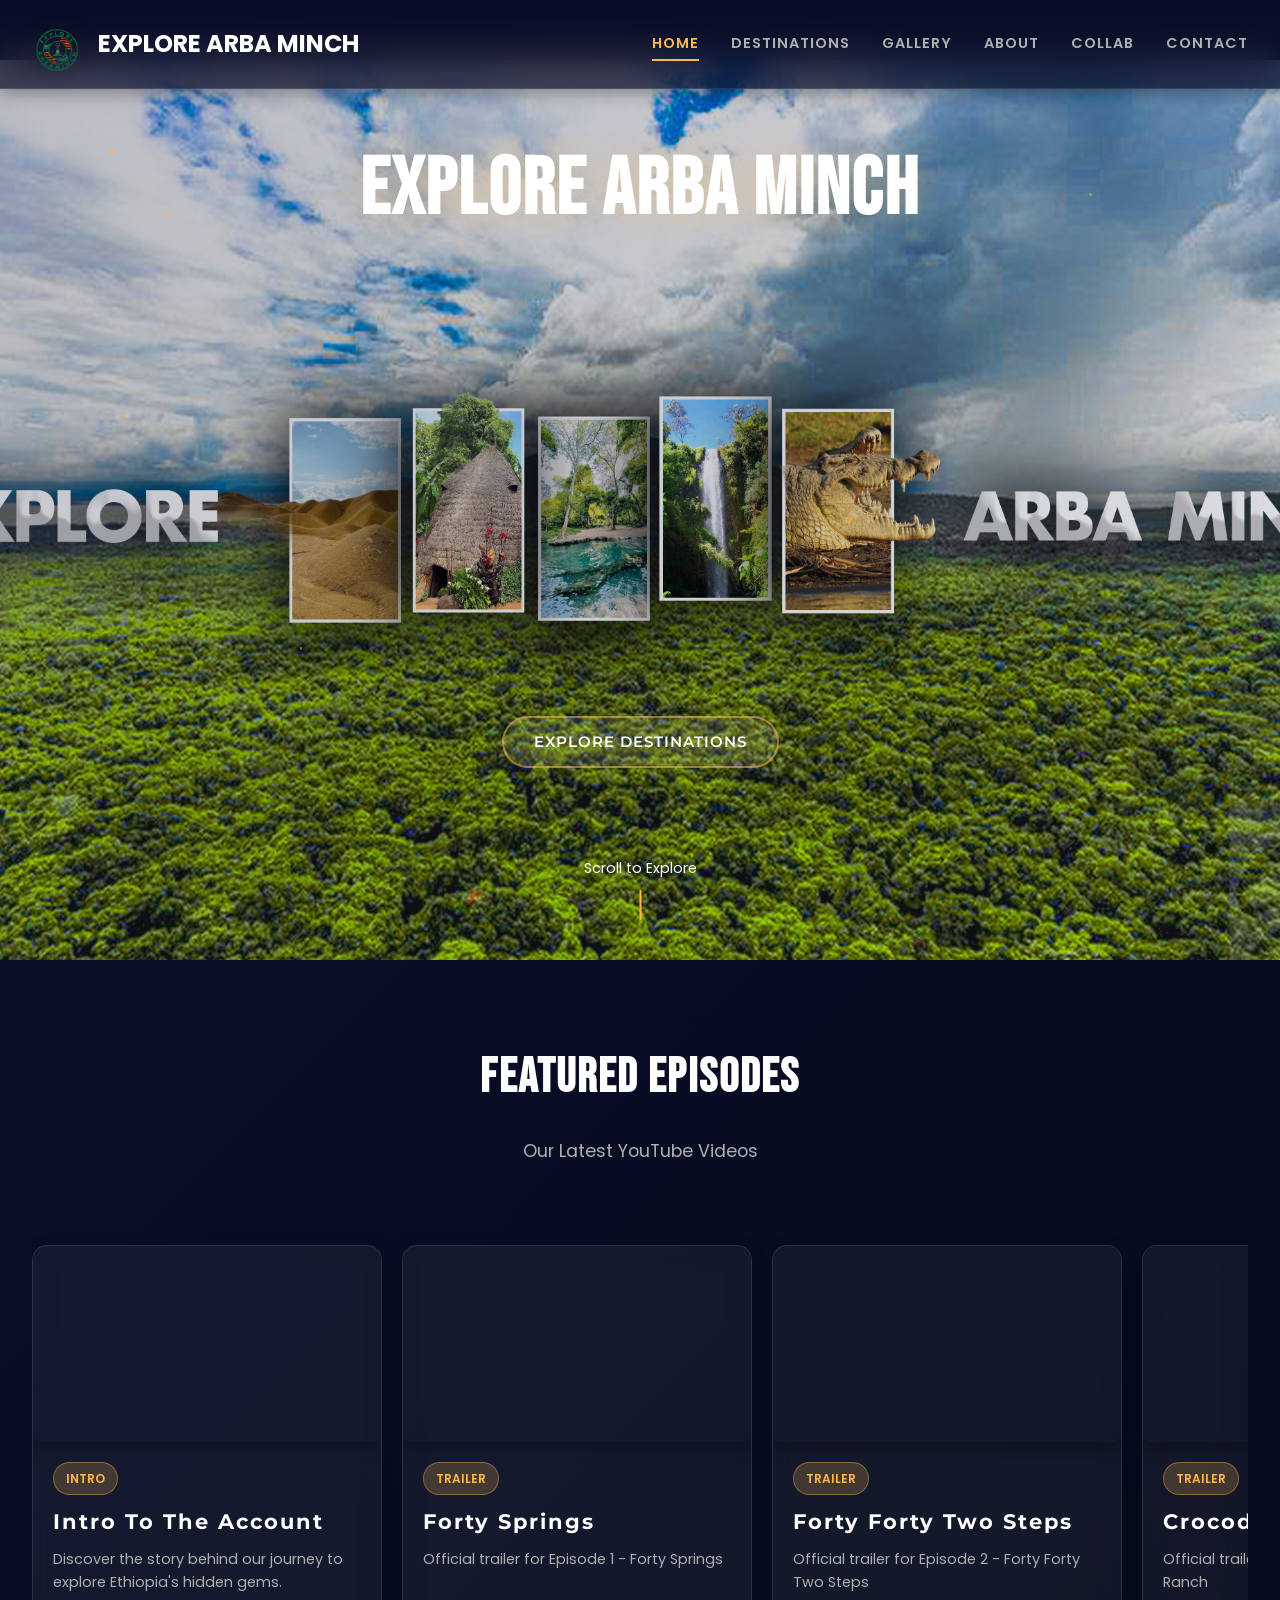
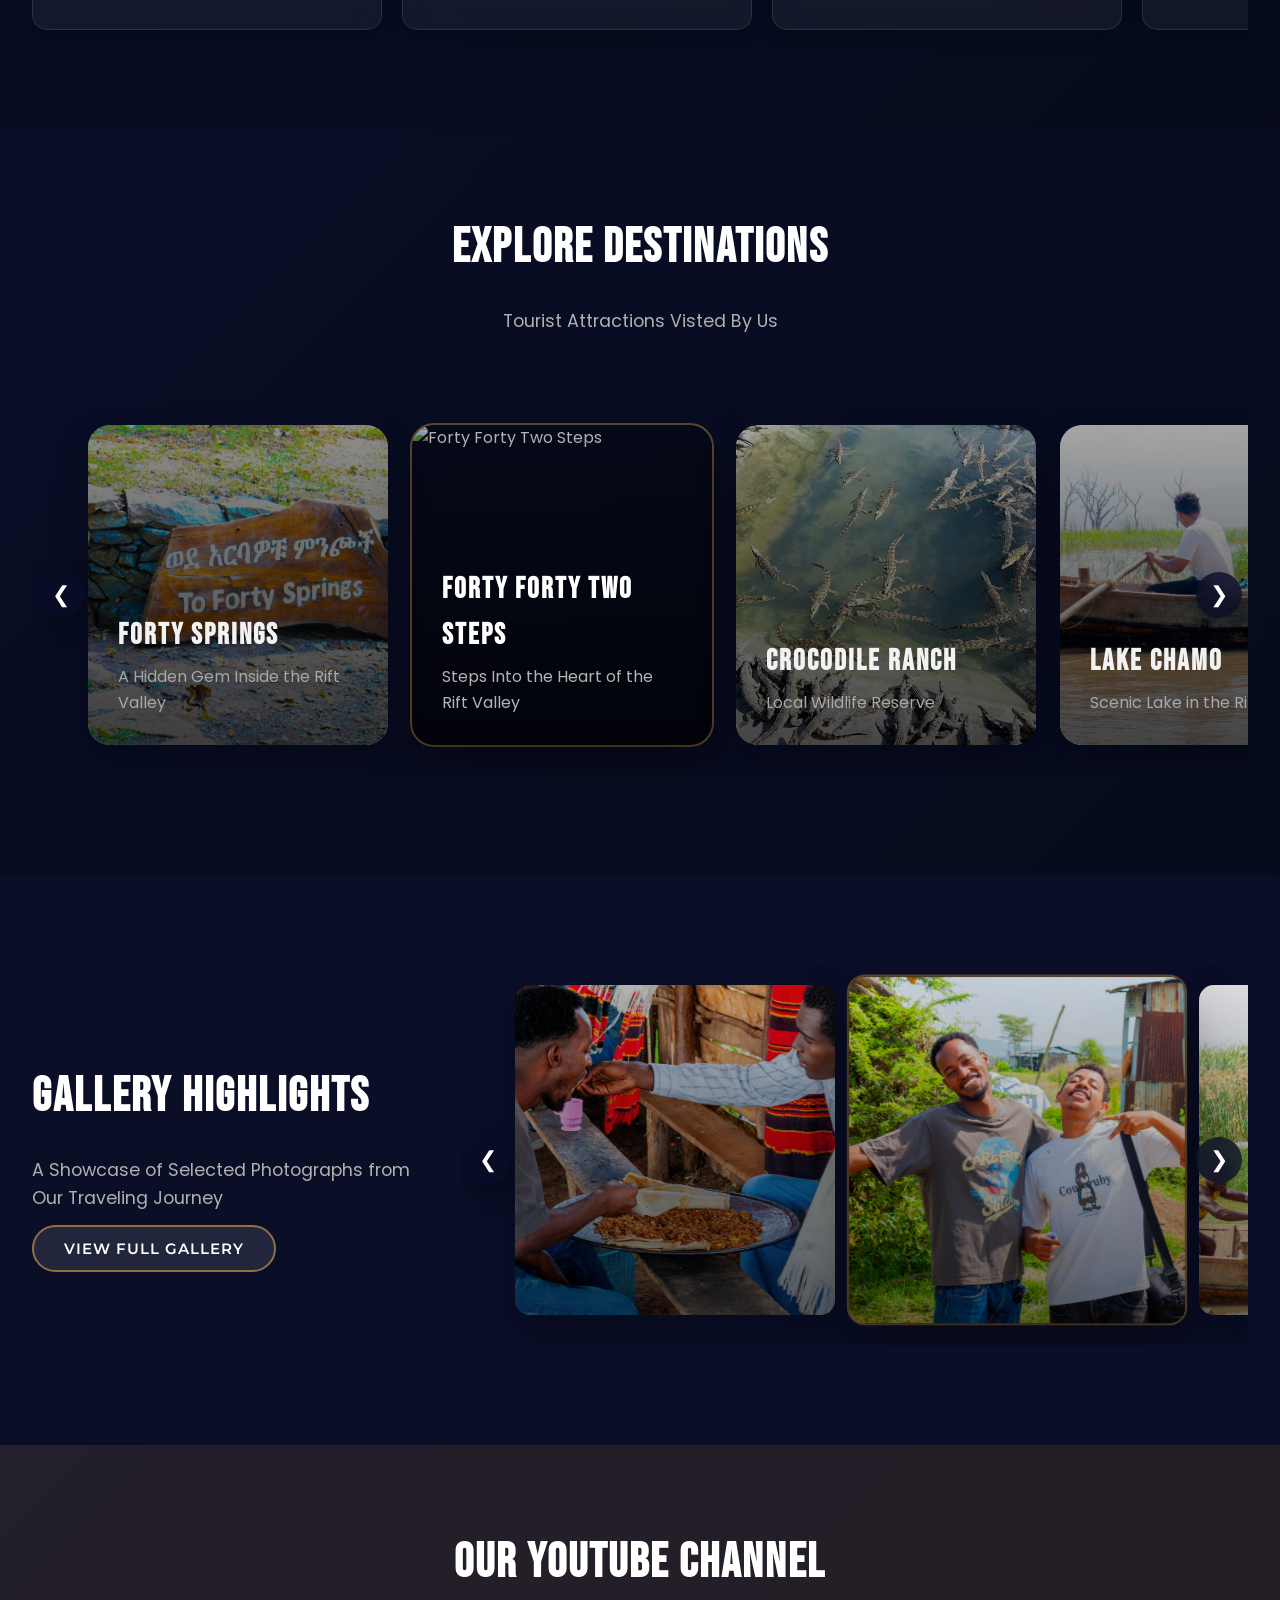
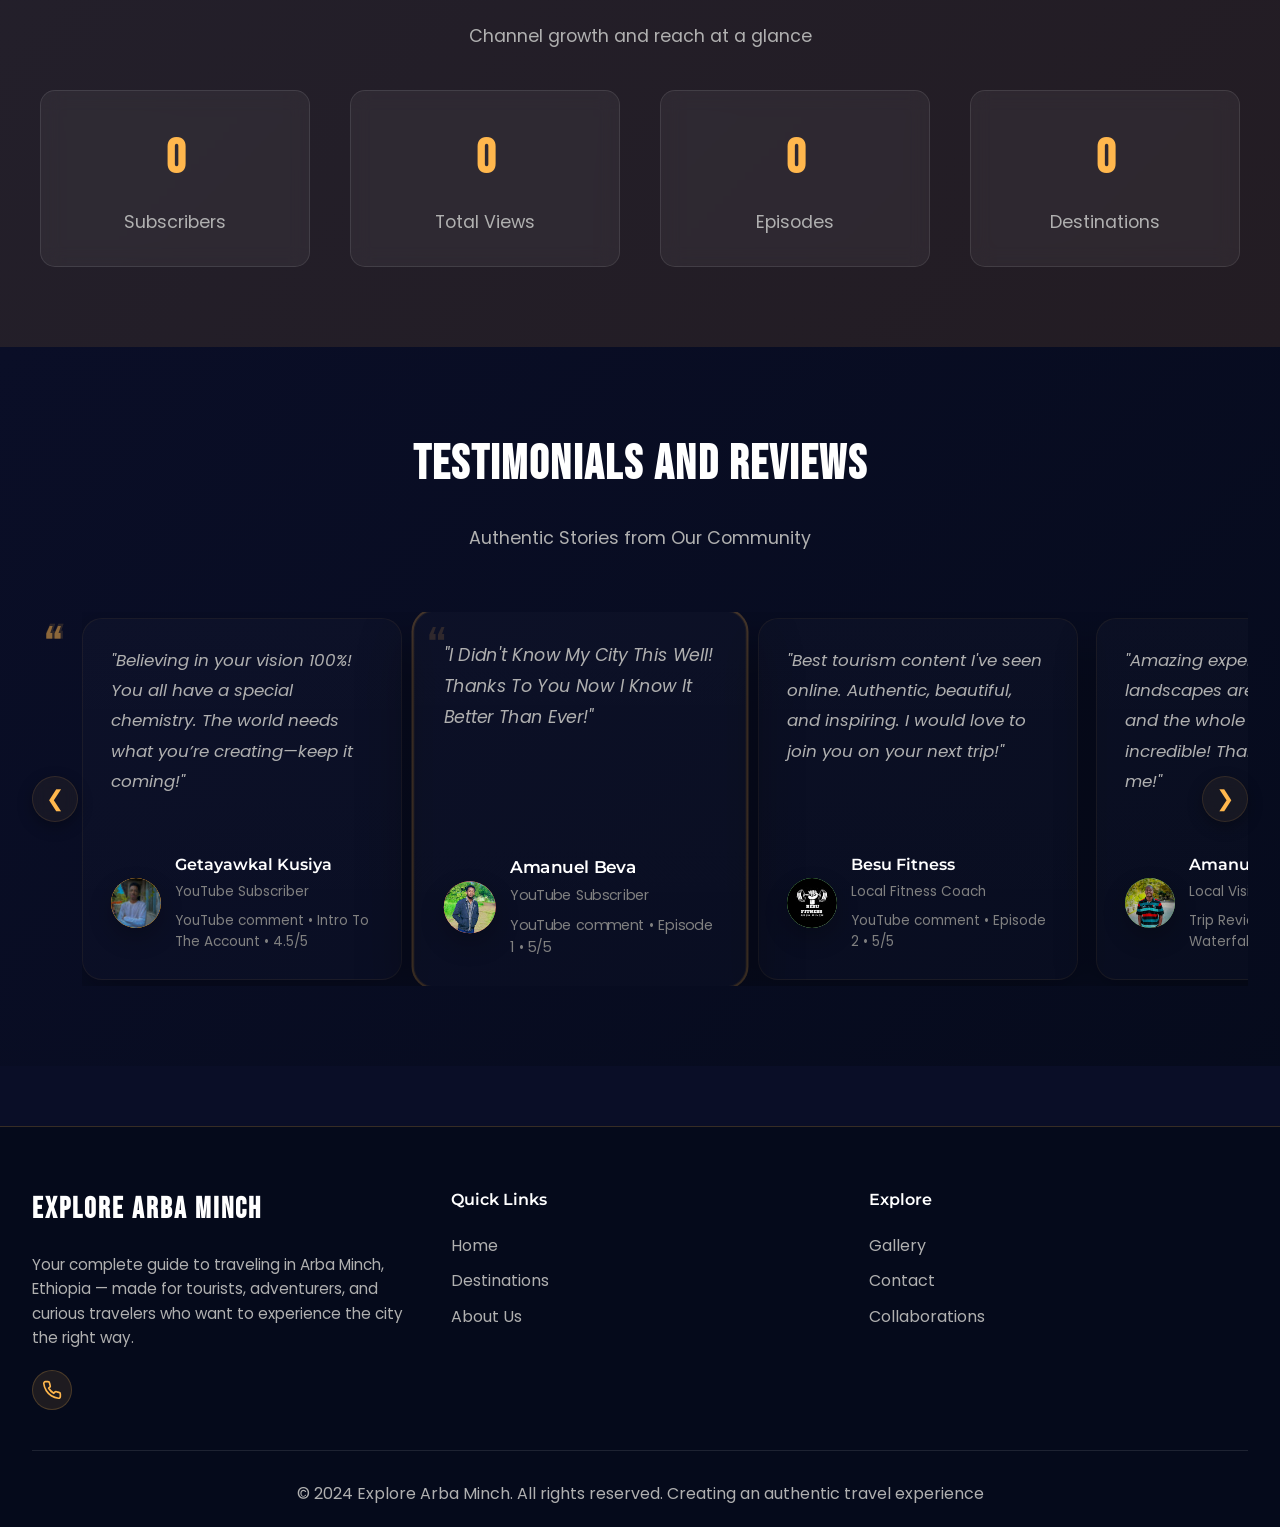
==== commit 60570e07: "Fix image paths for GitHub Pages (use relative paths)" ====
--- a/index.html
+++ b/index.html
@@ -115,7 +115,7 @@
             <div class="destinations-grid" id="destinationsGrid">
                 <a href="destinations.html#forty-springs" class="destination-card" data-destination="Forty-Springs">
                     <div class="destination-image">
-                        <img src="/images/ep1.jpg" alt="Forty Springs">
+                        <img src="images/ep1.jpg" alt="Forty Springs">
                     </div>
                     <div class="destination-overlay">
                         <h3>Forty Springs</h3>
@@ -124,7 +124,7 @@
                 </a>
                 <a href="destinations.html#forty-forty-two-steps" class="destination-card" data-destination="Forty-Forty-Two-Steps">
                     <div class="destination-image">
-                        <img src="/images/ep2.jpg" alt="Forty Forty Two Steps">
+                        <img src="images/ep2.jpg" alt="Forty Forty Two Steps">
                     </div>
                     <div class="destination-overlay">
                         <h3>Forty Forty Two Steps</h3>
@@ -133,7 +133,7 @@
                 </a>
                 <a href="destinations.html#crocodile-ranch" class="destination-card" data-destination="crocodile-ranch">
                     <div class="destination-image">
-                        <img src="/images/ep3.jpg" alt="Crocodile Ranch">
+                        <img src="images/ep3.jpg" alt="Crocodile Ranch">
                     </div>
                     <div class="destination-overlay">
                         <h3>Crocodile Ranch</h3>
@@ -142,7 +142,7 @@
                 </a>
                 <a href="destinations.html#lake-chamo" class="destination-card" data-destination="lake-chamo">
                     <div class="destination-image">
-                        <img src="/images/ep4.jpg" alt="Lake Chamo">
+                        <img src="images/ep4.jpg" alt="Lake Chamo">
                     </div>
                     <div class="destination-overlay">
                         <h3>Lake Chamo</h3>
@@ -151,7 +151,7 @@
                 </a>
                 <a href="destinations.html#dorsso-waterfall" class="destination-card" data-destination="dorsso-waterfall">
                     <div class="destination-image">
-                        <img src="/images/ep5.jpg" alt="Dorsso Waterfall">
+                        <img src="images/ep5.jpg" alt="Dorsso Waterfall">
                     </div>
                     <div class="destination-overlay">
                         <h3>Dorsso Waterfall</h3>
@@ -186,34 +186,34 @@
                 <button class="gallery-nav gallery-nav-prev" id="galleryPrev" aria-label="Previous photo">&#10094;</button>
                 <div class="gallery-showcase" id="galleryShowcase">
                     <div class="gallery-item">
-                        <img src="/images/gallery/a.jpg" alt="Gallery 1">
-                    </div>
-                    <div class="gallery-item">
-                        <img src="/images/gallery/b.jpg" alt="Gallery 2">
-                    </div>
-                    <div class="gallery-item">
-                        <img src="/images/gallery/c.jpg" alt="Gallery 3">
-                    </div>
-                    <div class="gallery-item">
-                        <img src="/images/gallery/d.jpg" alt="Gallery 4">
-                    </div>
-                    <div class="gallery-item">
-                        <img src="/images/gallery/e.jpg" alt="Gallery 5">
-                    </div>
-                    <div class="gallery-item">
-                        <img src="/images/gallery/f.jpg" alt="Gallery 6">
-                    </div>
-                    <div class="gallery-item">
-                        <img src="/images/gallery/g.jpg" alt="Gallery 7">
-                    </div>
-                    <div class="gallery-item">
-                        <img src="/images/gallery/h.jpg" alt="Gallery 8">
-                    </div>
-                    <div class="gallery-item">
-                        <img src="/images/gallery/i.jpg" alt="Gallery 9">
-                    </div>
-                    <div class="gallery-item">
-                        <img src="/images/gallery/j.jpg" alt="Gallery 10">
+                        <img src="images/gallery/a.jpg" alt="Gallery 1">
+                    </div>
+                    <div class="gallery-item">
+                        <img src="images/gallery/b.jpg" alt="Gallery 2">
+                    </div>
+                    <div class="gallery-item">
+                        <img src="images/gallery/c.jpg" alt="Gallery 3">
+                    </div>
+                    <div class="gallery-item">
+                        <img src="images/gallery/d.jpg" alt="Gallery 4">
+                    </div>
+                    <div class="gallery-item">
+                        <img src="images/gallery/e.jpg" alt="Gallery 5">
+                    </div>
+                    <div class="gallery-item">
+                        <img src="images/gallery/f.jpg" alt="Gallery 6">
+                    </div>
+                    <div class="gallery-item">
+                        <img src="images/gallery/g.jpg" alt="Gallery 7">
+                    </div>
+                    <div class="gallery-item">
+                        <img src="images/gallery/h.jpg" alt="Gallery 8">
+                    </div>
+                    <div class="gallery-item">
+                        <img src="images/gallery/i.jpg" alt="Gallery 9">
+                    </div>
+                    <div class="gallery-item">
+                        <img src="images/gallery/j.jpg" alt="Gallery 10">
                     </div>
                 </div>
                 <button class="gallery-nav gallery-nav-next" id="galleryNext" aria-label="Next photo">&#10095;</button>
@@ -262,7 +262,7 @@
                     </div>
                     <div class="testimonial-author">
                         <div class="author-avatar avatar-gold">
-                            <img src="/images/authors/c1.jpg" alt="Getayawkal Kusiya" class="author-photo" onerror="this.style.display='none'">
+                            <img src="images/authors/c1.jpg" alt="Getayawkal Kusiya" class="author-photo" onerror="this.style.display='none'">
                         </div>
                         <div class="author-info">
                             <h4>Getayawkal Kusiya</h4>
@@ -277,7 +277,7 @@
                     </div>
                     <div class="testimonial-author">
                         <div class="author-avatar avatar-coral">
-                            <img src="/images/authors/c2.jpg" alt="Amanuel Beva" class="author-photo" onerror="this.style.display='none'">
+                            <img src="images/authors/c2.jpg" alt="Amanuel Beva" class="author-photo" onerror="this.style.display='none'">
                         </div>
                         <div class="author-info">
                             <h4>Amanuel Beva</h4>
@@ -292,7 +292,7 @@
                     </div>
                     <div class="testimonial-author">
                         <div class="author-avatar avatar-green">
-                            <img src="/images/authors/c3.jpg" alt="Besu Fitness" class="author-photo" onerror="this.style.display='none'">
+                            <img src="images/authors/c3.jpg" alt="Besu Fitness" class="author-photo" onerror="this.style.display='none'">
                         </div>
                         <div class="author-info">
                             <h4>Besu Fitness</h4>
@@ -307,7 +307,7 @@
                     </div>
                     <div class="testimonial-author">
                         <div class="author-avatar avatar-green">
-                            <img src="/images/authors/c4.jpg" alt="Amanuel Paulos" class="author-photo" onerror="this.style.display='none'">
+                            <img src="images/authors/c4.jpg" alt="Amanuel Paulos" class="author-photo" onerror="this.style.display='none'">
                         </div>
                         <div class="author-info">
                             <h4>Amanuel Paulos</h4>
@@ -322,7 +322,7 @@
                     </div>
                     <div class="testimonial-author">
                         <div class="author-avatar avatar-green">
-                            <img src="/images/authors/c5.jpg" alt="Tarikua Mored" class="author-photo" onerror="this.style.display='none'">
+                            <img src="images/authors/c5.jpg" alt="Tarikua Mored" class="author-photo" onerror="this.style.display='none'">
                         </div>
                         <div class="author-info">
                             <h4>Tarikua Mored</h4>
@@ -381,3 +381,4 @@
     <script src="script.js"></script>
 </body>
 </html>
+
--- a/style.css
+++ b/style.css
@@ -4632,3 +4632,4 @@
         flex-direction: column;
     }
 }
+
